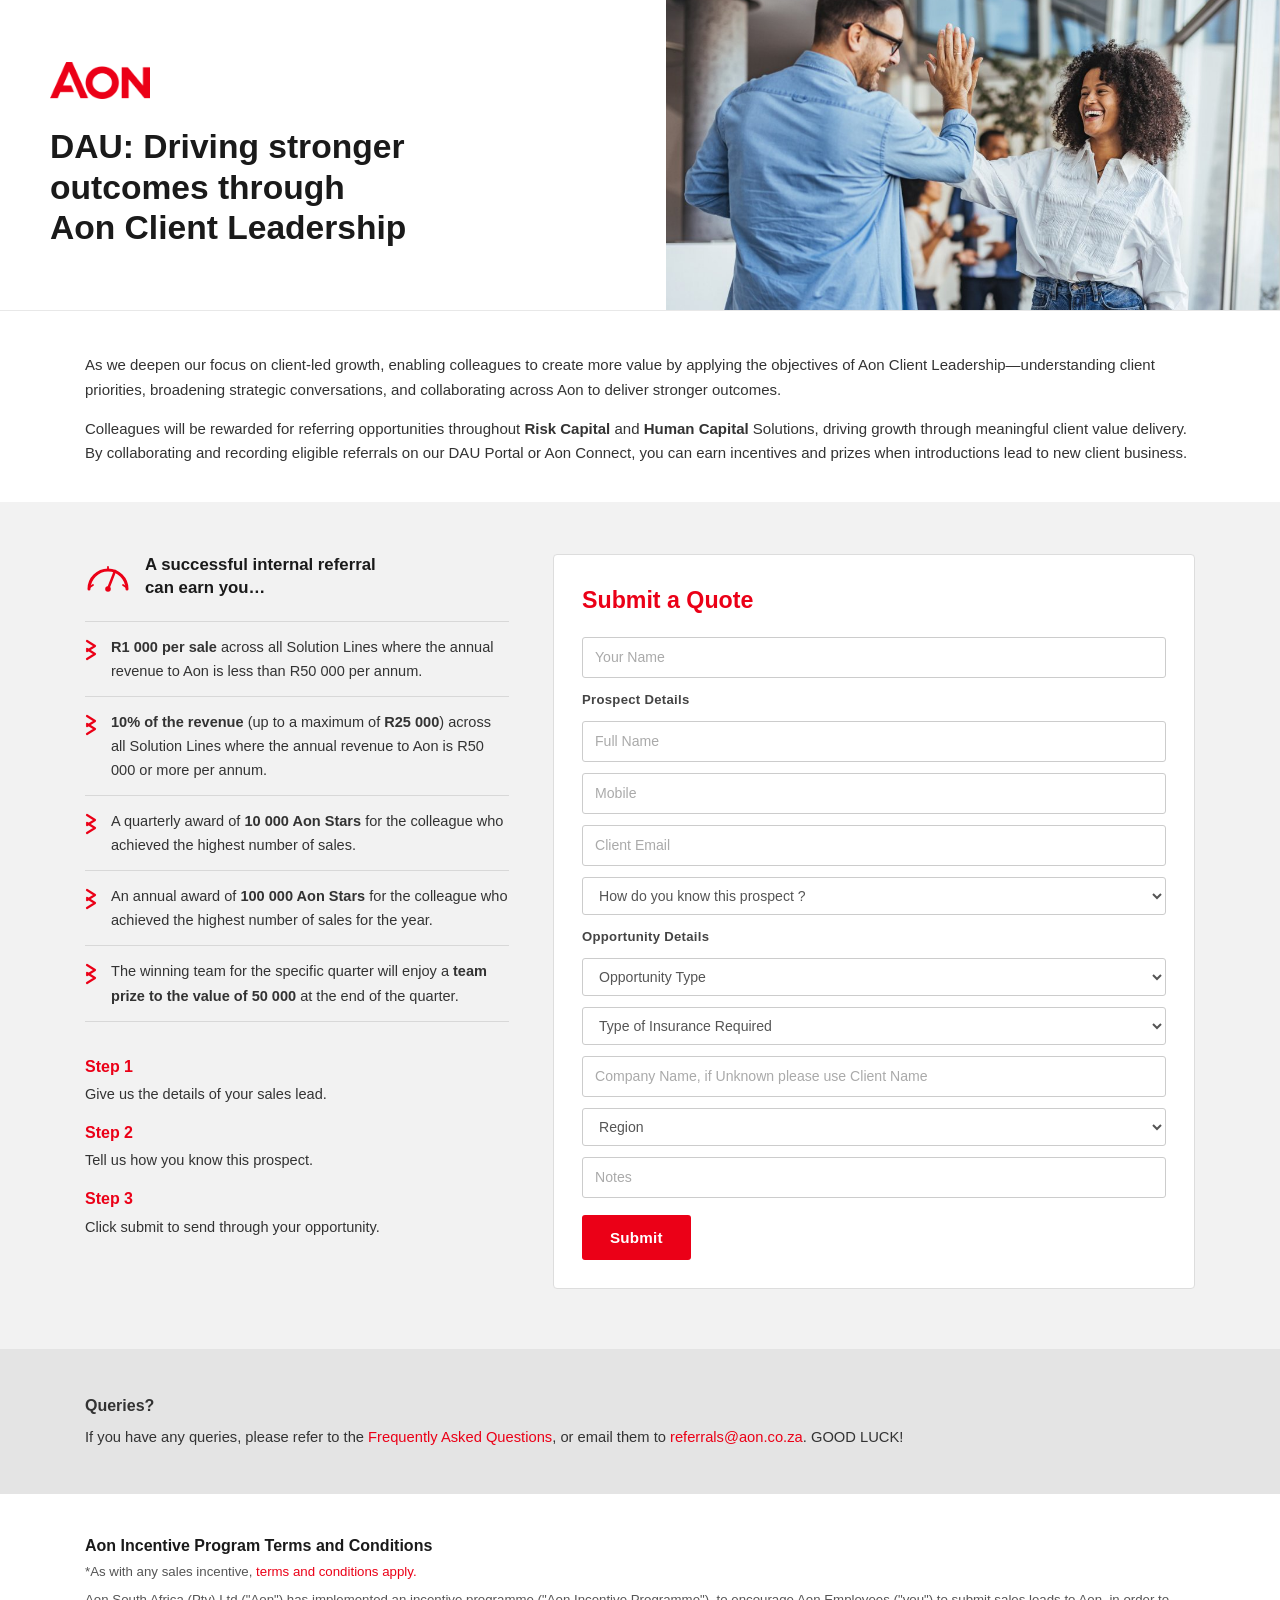
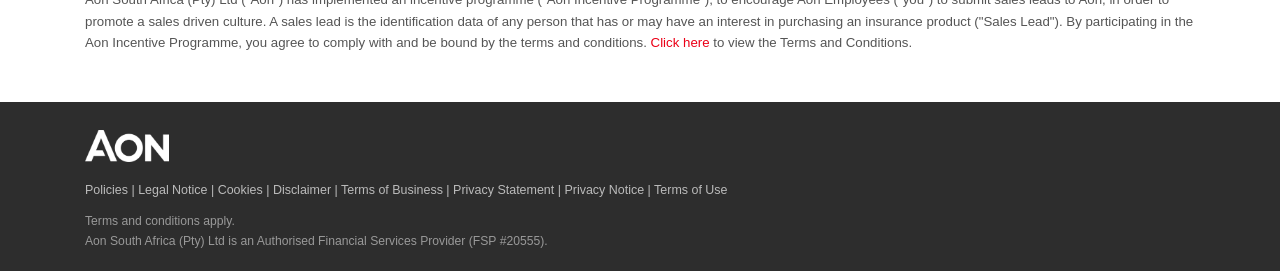
==== index.html @ 04e9e5d7 "Replace logo placeholders with Aon logos (red header, white footer)" ====
<!doctype html>
<html lang="en">
<head>

  <!-- Global site tag (gtag.js) - Google Analytics -->
  <script async src="https://www.googletagmanager.com/gtag/js?id=G-8G0DWEJ10J"></script>
  <script>
    window.dataLayer = window.dataLayer || [];
    function gtag(){dataLayer.push(arguments);}
    gtag('js', new Date());
    gtag('config', 'G-8G0DWEJ10J');
  </script>

  <!-- Google Tag Manager -->
  <script>(function(w,d,s,l,i){w[l]=w[l]||[];w[l].push({'gtm.start':
  new Date().getTime(),event:'gtm.js'});var f=d.getElementsByTagName(s)[0],
  j=d.createElement(s),dl=l!='dataLayer'?'&l='+l:'';j.async=true;j.src=
  'https://www.googletagmanager.com/gtm.js?id='+i+dl;f.parentNode.insertBefore(j,f);
  })(window,document,'script','dataLayer','GTM-WS8MDWQX');</script>
  <!-- End Google Tag Manager -->

  <meta charset="utf-8">
  <meta name="viewport" content="width=device-width, initial-scale=1, shrink-to-fit=no">
  <title>Delivering Aon United</title>

  <link rel="stylesheet" href="https://stackpath.bootstrapcdn.com/bootstrap/4.4.1/css/bootstrap.min.css" integrity="sha384-Vkoo8x4CGsO3+Hhxv8T/Q5PaXtkKtu6ug5TOeNV6gBiFeWPGFN9MuhOf23Q9Ifjh" crossorigin="anonymous">

  <style>
    :root {
      --red:    #eb0017;
      --dark:   #1a1a1a;
      --grey-bg: #f2f2f2;
      --mid-grey: #e4e4e4;
      --footer-bg: #2d2d2d;
      --text:   #333333;
      --muted:  #666666;
    }

    *, *::before, *::after { box-sizing: border-box; }

    body {
      font-family: Arial, Helvetica, sans-serif;
      color: var(--text);
      font-size: 15px;
      line-height: 1.65;
      margin: 0;
      padding: 0;
    }

    a { color: var(--red); }
    a:hover { color: #b8000f; }

    /* ─── HERO ─────────────────────────────────────────── */
    #hero {
      display: flex;
      align-items: stretch;
      background: #fff;
      min-height: 310px;
    }

    .hero-left {
      flex: 0 0 52%;
      padding: 40px 50px 40px 50px;
      display: flex;
      flex-direction: column;
      justify-content: center;
    }

    .hero-logo {
      width: 100px;
      height: auto;
      margin-bottom: 28px;
    }

    .hero-headline {
      font-size: 2.1rem;
      font-weight: 700;
      line-height: 1.2;
      color: var(--dark);
      margin: 0;
    }

    .hero-headline .dau-label {
      color: var(--dark);
    }

    .hero-right {
      flex: 0 0 48%;
      background: #c8cdd0;
      display: flex;
      align-items: center;
      justify-content: center;
      min-height: 310px;
      position: relative;
      overflow: hidden;
    }

    .hero-img {
      position: absolute;
      inset: 0;
      width: 100%;
      height: 100%;
      object-fit: cover;
    }

    /* ─── INTRO ─────────────────────────────────────────── */
    #intro {
      background: #fff;
      padding: 42px 0 36px;
      border-top: 1px solid #e8e8e8;
    }

    #intro p {
      margin-bottom: 14px;
      color: var(--text);
    }

    #intro p:last-child { margin-bottom: 0; }

    /* ─── MAIN CONTENT ──────────────────────────────────── */
    #main-content {
      background: var(--grey-bg);
      padding: 52px 0 60px;
    }

    /* Left column – benefits & steps */
    .benefits-col {
      padding-right: 36px;
    }

    .benefits-header {
      display: flex;
      align-items: flex-start;
      gap: 14px;
      margin-bottom: 22px;
    }

    .speedometer-wrap {
      flex-shrink: 0;
      margin-top: 3px;
    }

    .benefits-title {
      font-size: 1.05rem;
      font-weight: 700;
      color: var(--dark);
      line-height: 1.35;
    }

    .benefit-list {
      list-style: none;
      margin: 0;
      padding: 0;
    }

    .benefit-list li {
      display: flex;
      align-items: flex-start;
      gap: 12px;
      padding: 13px 0;
      border-bottom: 1px solid #d8d8d8;
      font-size: 0.91rem;
      color: var(--text);
    }

    .benefit-list li:first-child { border-top: 1px solid #d8d8d8; }

    .chevron-wrap {
      flex-shrink: 0;
      margin-top: 1px;
    }

    /* Steps */
    .steps-section {
      margin-top: 32px;
    }

    .step-item {
      margin-bottom: 14px;
    }

    .step-label {
      color: var(--red);
      font-weight: 700;
      font-size: 1rem;
      margin-bottom: 2px;
    }

    .step-desc {
      font-size: 0.91rem;
      color: var(--text);
    }

    /* Right column – form */
    .form-col {
      padding-left: 8px;
    }

    .form-card {
      background: #fff;
      border: 1px solid #ddd;
      border-radius: 4px;
      padding: 32px 28px 28px;
    }

    .form-card h3 {
      color: var(--red);
      font-size: 1.45rem;
      font-weight: 700;
      margin-bottom: 22px;
    }

    .form-section-label {
      display: block;
      font-weight: 700;
      font-size: 0.82rem;
      color: #444;
      letter-spacing: 0.3px;
      margin-top: 4px;
      margin-bottom: 10px;
    }

    .form-card .form-control {
      border: 1px solid #ccc;
      border-radius: 3px;
      font-size: 0.88rem;
      padding: 9px 12px;
      color: #555;
      height: auto;
      margin-bottom: 11px;
      background-color: #fff;
    }

    .form-card .form-control::placeholder {
      color: #aaa;
    }

    .form-card .form-control:focus {
      border-color: var(--red);
      box-shadow: 0 0 0 2px rgba(235, 0, 23, 0.12);
      outline: none;
    }

    .form-card select.form-control {
      appearance: auto;
      color: #555;
    }

    .form-card select.form-control option:first-child {
      color: #aaa;
    }

    .help-block {
      display: none;
      color: firebrick;
      font-size: 0.78rem;
      margin-top: -7px;
      margin-bottom: 9px;
    }

    .btn-submit {
      background: var(--red);
      color: #fff;
      border: none;
      padding: 10px 28px;
      font-size: 0.95rem;
      font-weight: 700;
      border-radius: 3px;
      cursor: pointer;
      margin-top: 6px;
      letter-spacing: 0.2px;
    }

    .btn-submit:hover {
      background: #c8001a;
    }

    #div-success, #div-error { display: none; }

    /* ─── QUERIES ───────────────────────────────────────── */
    #queries {
      background: var(--mid-grey);
      padding: 44px 0;
    }

    #queries strong {
      display: block;
      font-size: 1rem;
      margin-bottom: 6px;
    }

    #queries p {
      font-size: 0.92rem;
      color: #333;
      margin: 0;
    }

    /* ─── TERMS ─────────────────────────────────────────── */
    #terms {
      background: #fff;
      padding: 42px 0;
    }

    #terms h4 {
      font-size: 1rem;
      font-weight: 700;
      color: var(--dark);
      margin-bottom: 6px;
    }

    #terms p {
      font-size: 0.83rem;
      color: #555;
      margin-bottom: 6px;
    }

    /* ─── FOOTER ────────────────────────────────────────── */
    #footer {
      background: var(--footer-bg);
      padding: 28px 0 20px;
    }

    .footer-logo {
      width: 84px;
      height: auto;
      margin-bottom: 18px;
    }

    .footer-links {
      font-size: 0.78rem;
      color: #bbb;
      margin-bottom: 10px;
    }

    .footer-links a {
      color: #bbb;
      text-decoration: none;
    }

    .footer-links a:hover {
      color: #fff;
      text-decoration: underline;
    }

    .footer-legal {
      font-size: 0.76rem;
      color: #999;
    }

    /* ─── RESPONSIVE ────────────────────────────────────── */
    @media (max-width: 767px) {
      #hero {
        flex-direction: column;
      }
      .hero-left {
        flex: none;
        width: 100%;
        padding: 30px 24px;
      }
      .hero-right {
        flex: none;
        width: 100%;
        min-height: 200px;
      }
      .hero-headline {
        font-size: 1.6rem;
      }
      .benefits-col {
        padding-right: 15px;
        margin-bottom: 32px;
      }
      .form-col {
        padding-left: 15px;
      }
    }
  </style>
</head>
<body>

<!-- Google Tag Manager (noscript) -->
<noscript><iframe src="https://www.googletagmanager.com/ns.html?id=GTM-WS8MDWQX"
height="0" width="0" style="display:none;visibility:hidden"></iframe></noscript>
<!-- End Google Tag Manager (noscript) -->


<!-- ═══════════════════════════════════════════════════════
     HERO
════════════════════════════════════════════════════════ -->
<section id="hero">

  <div class="hero-left">
    <img class="hero-logo" src="images/aon-logo-red.png" alt="Aon">
    <h1 class="hero-headline">
      <span class="dau-label">DAU:</span> Driving stronger<br>
      outcomes through<br>
      Aon Client Leadership
    </h1>
  </div>

  <div class="hero-right">
    <img class="hero-img" src="images/hero-banner.jpg" alt="Two colleagues sharing a high five in an office">
  </div>

</section>


<!-- ═══════════════════════════════════════════════════════
     INTRO TEXT
════════════════════════════════════════════════════════ -->
<section id="intro">
  <div class="container">
    <p>As we deepen our focus on client‑led growth, enabling colleagues to create more value by applying the objectives of Aon Client Leadership—understanding client priorities, broadening strategic conversations, and collaborating across Aon to deliver stronger outcomes.</p>
    <p>Colleagues will be rewarded for referring opportunities throughout <strong>Risk Capital</strong> and <strong>Human Capital</strong> Solutions, driving growth through meaningful client value delivery. By collaborating and recording eligible referrals on our DAU Portal or Aon Connect, you can earn incentives and prizes when introductions lead to new client business.</p>
  </div>
</section>


<!-- ═══════════════════════════════════════════════════════
     MAIN CONTENT — Benefits (left) + Form (right)
════════════════════════════════════════════════════════ -->
<section id="main-content">
  <div class="container">
    <div class="row">

      <!-- ── LEFT: Benefits & Steps ── -->
      <div class="col-md-5 benefits-col">

        <div class="benefits-header">
          <div class="speedometer-wrap">
            <!-- Speedometer SVG icon -->
            <svg width="46" height="36" viewBox="0 0 46 36" fill="none" xmlns="http://www.w3.org/2000/svg">
              <path d="M4 32 A19 19 0 0 1 42 32" stroke="#eb0017" stroke-width="3" stroke-linecap="round" fill="none"/>
              <path d="M23 32 L30 14" stroke="#eb0017" stroke-width="2.5" stroke-linecap="round"/>
              <circle cx="23" cy="32" r="2.8" fill="#eb0017"/>
              <path d="M8 28 L5 30" stroke="#eb0017" stroke-width="1.8" stroke-linecap="round"/>
              <path d="M38 28 L41 30" stroke="#eb0017" stroke-width="1.8" stroke-linecap="round"/>
              <path d="M23 13 L23 10" stroke="#eb0017" stroke-width="1.8" stroke-linecap="round"/>
            </svg>
          </div>
          <div class="benefits-title">A successful internal referral<br>can earn you…</div>
        </div>

        <ul class="benefit-list">
          <li>
            <span class="chevron-wrap">
              <!-- Double chevron SVG -->
              <svg width="14" height="22" viewBox="0 0 14 22" fill="none" xmlns="http://www.w3.org/2000/svg">
                <polyline points="2,2 10,7 2,12" stroke="#eb0017" stroke-width="2.2" fill="none" stroke-linecap="round" stroke-linejoin="round"/>
                <polyline points="2,10 10,15 2,20" stroke="#eb0017" stroke-width="2.2" fill="none" stroke-linecap="round" stroke-linejoin="round"/>
              </svg>
            </span>
            <div><strong>R1 000 per sale</strong> across all Solution Lines where the annual revenue to Aon is less than R50 000 per annum.</div>
          </li>
          <li>
            <span class="chevron-wrap">
              <svg width="14" height="22" viewBox="0 0 14 22" fill="none" xmlns="http://www.w3.org/2000/svg">
                <polyline points="2,2 10,7 2,12" stroke="#eb0017" stroke-width="2.2" fill="none" stroke-linecap="round" stroke-linejoin="round"/>
                <polyline points="2,10 10,15 2,20" stroke="#eb0017" stroke-width="2.2" fill="none" stroke-linecap="round" stroke-linejoin="round"/>
              </svg>
            </span>
            <div><strong>10% of the revenue</strong> (up to a maximum of <strong>R25 000</strong>) across all Solution Lines where the annual revenue to Aon is R50 000 or more per annum.</div>
          </li>
          <li>
            <span class="chevron-wrap">
              <svg width="14" height="22" viewBox="0 0 14 22" fill="none" xmlns="http://www.w3.org/2000/svg">
                <polyline points="2,2 10,7 2,12" stroke="#eb0017" stroke-width="2.2" fill="none" stroke-linecap="round" stroke-linejoin="round"/>
                <polyline points="2,10 10,15 2,20" stroke="#eb0017" stroke-width="2.2" fill="none" stroke-linecap="round" stroke-linejoin="round"/>
              </svg>
            </span>
            <div>A quarterly award of <strong>10 000 Aon Stars</strong> for the colleague who achieved the highest number of sales.</div>
          </li>
          <li>
            <span class="chevron-wrap">
              <svg width="14" height="22" viewBox="0 0 14 22" fill="none" xmlns="http://www.w3.org/2000/svg">
                <polyline points="2,2 10,7 2,12" stroke="#eb0017" stroke-width="2.2" fill="none" stroke-linecap="round" stroke-linejoin="round"/>
                <polyline points="2,10 10,15 2,20" stroke="#eb0017" stroke-width="2.2" fill="none" stroke-linecap="round" stroke-linejoin="round"/>
              </svg>
            </span>
            <div>An annual award of <strong>100 000 Aon Stars</strong> for the colleague who achieved the highest number of sales for the year.</div>
          </li>
          <li>
            <span class="chevron-wrap">
              <svg width="14" height="22" viewBox="0 0 14 22" fill="none" xmlns="http://www.w3.org/2000/svg">
                <polyline points="2,2 10,7 2,12" stroke="#eb0017" stroke-width="2.2" fill="none" stroke-linecap="round" stroke-linejoin="round"/>
                <polyline points="2,10 10,15 2,20" stroke="#eb0017" stroke-width="2.2" fill="none" stroke-linecap="round" stroke-linejoin="round"/>
              </svg>
            </span>
            <div>The winning team for the specific quarter will enjoy a <strong>team prize to the value of 50 000</strong> at the end of the quarter.</div>
          </li>
        </ul>

        <div class="steps-section">
          <div class="step-item">
            <div class="step-label">Step 1</div>
            <div class="step-desc">Give us the details of your sales lead.</div>
          </div>
          <div class="step-item">
            <div class="step-label">Step 2</div>
            <div class="step-desc">Tell us how you know this prospect.</div>
          </div>
          <div class="step-item">
            <div class="step-label">Step 3</div>
            <div class="step-desc">Click submit to send through your opportunity.</div>
          </div>
        </div>

      </div><!-- /benefits-col -->


      <!-- ── RIGHT: Form ── -->
      <div class="col-md-7 form-col">
        <div class="form-card">

          <h3>Submit a Quote</h3>

          <form id="regForm" action="https://cloud.affinityinsurance.aon.co.za/dau_internal_referral_process">

            <div class="mb-1">
              <input type="text" class="form-control" id="yourName" placeholder="Your Name">
              <span class="help-block">This field is required</span>
            </div>

            <span class="form-section-label">Prospect Details</span>

            <div class="mb-1">
              <input type="text" class="form-control" id="fullName" placeholder="Full Name">
              <span class="help-block">This field is required</span>
            </div>

            <div class="mb-1">
              <input type="tel" class="form-control" id="cellNumber" placeholder="Mobile">
              <span class="help-block">Please enter a valid 10-digit number (must not include spaces or special characters)</span>
            </div>

            <div class="mb-1">
              <input type="email" class="form-control" id="emailAddress" placeholder="Client Email">
              <span class="help-block">Please enter a valid email address</span>
            </div>

            <div class="mb-1">
              <select id="howKnow" class="form-control">
                <option selected="">How do you know this prospect ?</option>
                <option value="Existing Client">Existing Client</option>
                <option value="Referral">Referral</option>
                <option value="Friend">Friend</option>
                <option value="Family">Family</option>
                <option value="Other">Other</option>
              </select>
              <span class="help-block">Please choose a value</span>
            </div>

            <span class="form-section-label">Opportunity Details</span>

            <div class="mb-1">
              <select id="opportunityType" class="form-control">
                <option selected="">Opportunity Type</option>
                <option value="New Business">New Business</option>
                <option value="Cross Sell">Cross Sell</option>
              </select>
              <span class="help-block">Please choose a value</span>
            </div>

            <div class="mb-1">
              <select id="insuranceType" class="form-control">
                <option selected="">Type of Insurance Required</option>
                <option value="Artinsure">Artinsure</option>
                <option value="Aviation">Aviation</option>
                <option value="Broker_Intermediary_Professional_Indemnity">Broker/ Intermediary Professional Indemnity</option>
                <option value="Classic_Cars">Classic Cars</option>
                <option value="Commercial">Commercial</option>
                <option value="Construction_Engineering">Construction &amp; Engineering</option>
                <option value="Corporate_Tenders">Corporate Tenders</option>
                <option value="Cyber">Cyber</option>
                <option value="Directors_Officers_Liability">Directors &amp; Officers Liability</option>
                <option value="Executive_Cars">Executive Cars</option>
                <option value="Healthcare">Healthcare</option>
                <option value="Household_Motor">Household &amp; Motor</option>
                <option value="Marine">Marine</option>
                <option value="Mining">Mining</option>
                <option value="Medical_Gap_Cover">Medical Gap Cover</option>
                <option value="Medical_Malpractice">Medical Malpractice</option>
                <option value="Motor_Only">Motor Only</option>
                <option value="Municipal_Tender">Municipal Tenders</option>
                <option value="Private_Broking">Private Broking</option>
                <option value="Professional_Indemnity">Professional Indemnity</option>
                <option value="Property_Real_Estate">Property &amp; Real Estate</option>
                <option value="Renewable_Energy">Renewable Energy</option>
                <option value="Retirement_Funding">Retirement Funding</option>
                <option value="SRE">Sport, Recreation &amp; Entertainment</option>
                <option value="Thatch">Thatch</option>
                <option value="Trade_Credit">Trade Credit</option>
              </select>
              <span class="help-block">Please choose a value</span>
            </div>

            <div class="mb-1">
              <input type="text" class="form-control" id="companyName" placeholder="Company Name, if Unknown please use Client Name">
              <span class="help-block">Please provide a value</span>
            </div>

            <div class="mb-1">
              <select id="region" class="form-control">
                <option selected="">Region</option>
                <option value="Johannesburg">Johannesburg</option>
                <option value="Pretoria">Pretoria</option>
                <option value="Polokwane">Polokwane</option>
                <option value="Durban">Durban</option>
                <option value="NEWCASTLE">New Castle</option>
                <option value="Cape Town">Cape Town</option>
                <option value="George">George</option>
                <option value="Bloemfontein">Bloemfontein</option>
                <option value="Mahikeng">Mahikeng</option>
                <option value="Nelspruit">Nelspruit</option>
                <option value="East London">East London</option>
                <option value="Gqeberha">Gqeberha</option>
                <option value="MAKGULONG NORTH WEST">Makgulong North West</option>
                <option value="PHALABORWA">Phalaborwa</option>
                <option value="PIETERMARITZBURG">Pietermaritzburg</option>
                <option value="PORT ELIZABETH">Port Elizabeth</option>
                <option value="TONGAAT">Tongaat</option>
                <option value="SHELL CAPE TOWN">Shell Cape Town</option>
              </select>
              <span class="help-block">Please choose a value</span>
            </div>

            <div class="mb-1">
              <input type="text" class="form-control" id="notes" placeholder="Notes">
            </div>

            <!-- Submit messages -->
            <div class="alert alert-success" id="div-success">
              <strong>Thank you.</strong><br>
              Your information has been successfully submitted.
            </div>
            <div class="alert alert-warning" id="div-error">
              <strong>Oops - something went wrong!</strong><br>
              Please try to resubmit the form or email us at <a href="mailto:referrals@aon.co.za">referrals@aon.co.za</a>
            </div>

            <button type="submit" id="regBut" class="btn-submit">Submit</button>

          </form>
        </div>
      </div><!-- /form-col -->

    </div><!-- /row -->
  </div><!-- /container -->
</section>


<!-- ═══════════════════════════════════════════════════════
     QUERIES
════════════════════════════════════════════════════════ -->
<section id="queries">
  <div class="container">
    <p>
      <strong>Queries?</strong>
      If you have any queries, please refer to the <a href="https://image.affinityinsurance.aon.co.za/lib/fe5c15707c6001787311/m/1/b3dbafec-6855-4d95-b8f7-f9217cd9e558.pdf">Frequently Asked Questions</a>, or email them to <a href="mailto:referrals@aon.co.za?subject=Delivering_Aon_United_Query">referrals@aon.co.za</a>. GOOD LUCK!
    </p>
  </div>
</section>


<!-- ═══════════════════════════════════════════════════════
     TERMS
════════════════════════════════════════════════════════ -->
<section id="terms">
  <div class="container">
    <h4>Aon Incentive Program Terms and Conditions</h4>
    <p>*As with any sales incentive, <a href="https://image.affinityinsurance.aon.co.za/lib/fe5c15707c6001787311/m/1/d4f0917d-6f2c-49bc-8b05-c808ba70c7e0.pdf" target="_blank">terms and conditions apply.</a></p>
    <p>Aon South Africa (Pty) Ltd ("Aon") has implemented an incentive programme ("Aon Incentive Programme"), to encourage Aon Employees ("you") to submit sales leads to Aon, in order to promote a sales driven culture. A sales lead is the identification data of any person that has or may have an interest in purchasing an insurance product ("Sales Lead"). By participating in the Aon Incentive Programme, you agree to comply with and be bound by the terms and conditions. <a href="https://image.affinityinsurance.aon.co.za/lib/fe5c15707c6001787311/m/1/9f91dd0b-48b0-4595-8340-74ba6fdfde17.pdf" target="_blank">Click here</a> to view the Terms and Conditions.</p>
  </div>
</section>


<!-- ═══════════════════════════════════════════════════════
     FOOTER
════════════════════════════════════════════════════════ -->
<section id="footer">
  <div class="container">

    <img class="footer-logo" src="images/aon-logo-white.png" alt="Aon">

    <div class="footer-links">
      <a href="https://aon.co.za/legal/legal-documents">Policies</a> |
      <a href="https://aon.co.za/legal/aon-legal-notice">Legal Notice</a> |
      <a href="https://aon.co.za/legal/cookies-notice">Cookies</a> |
      <a href="https://aon.co.za/legal/disclaimer">Disclaimer</a> |
      <a href="https://aon.co.za/legal/terms-of-business/">Terms of Business</a> |
      <a href="https://aon.co.za/legal/privacy-statement">Privacy Statement</a> |
      <a href="https://aon.co.za/legal/privacy-notice" target="_blank">Privacy Notice</a> |
      <a href="https://aon.co.za/legal/terms-of-use">Terms of Use</a>
    </div>

    <div class="footer-legal">
      Terms and conditions apply.<br>
      Aon South Africa (Pty) Ltd is an Authorised Financial Services Provider (FSP #20555).
    </div>

  </div>
</section>


<script src="https://image.affinityinsurance.aon.co.za/lib/fe5c15707c6001787311/m/1/jquery-1.11.3.min.js"></script>
<script src="https://stackpath.bootstrapcdn.com/bootstrap/4.4.1/js/bootstrap.min.js" integrity="sha384-wfSDF2E50Y2D1uUdj0O3uMBJnjuUD4Ih7YwaYd1iqfktj0Uod8GCExl3Og8ifwB6" crossorigin="anonymous"></script>
<script src="https://cloud.affinityinsurance.aon.co.za/nose-for-leads-js-new"></script>

</body>
</html>
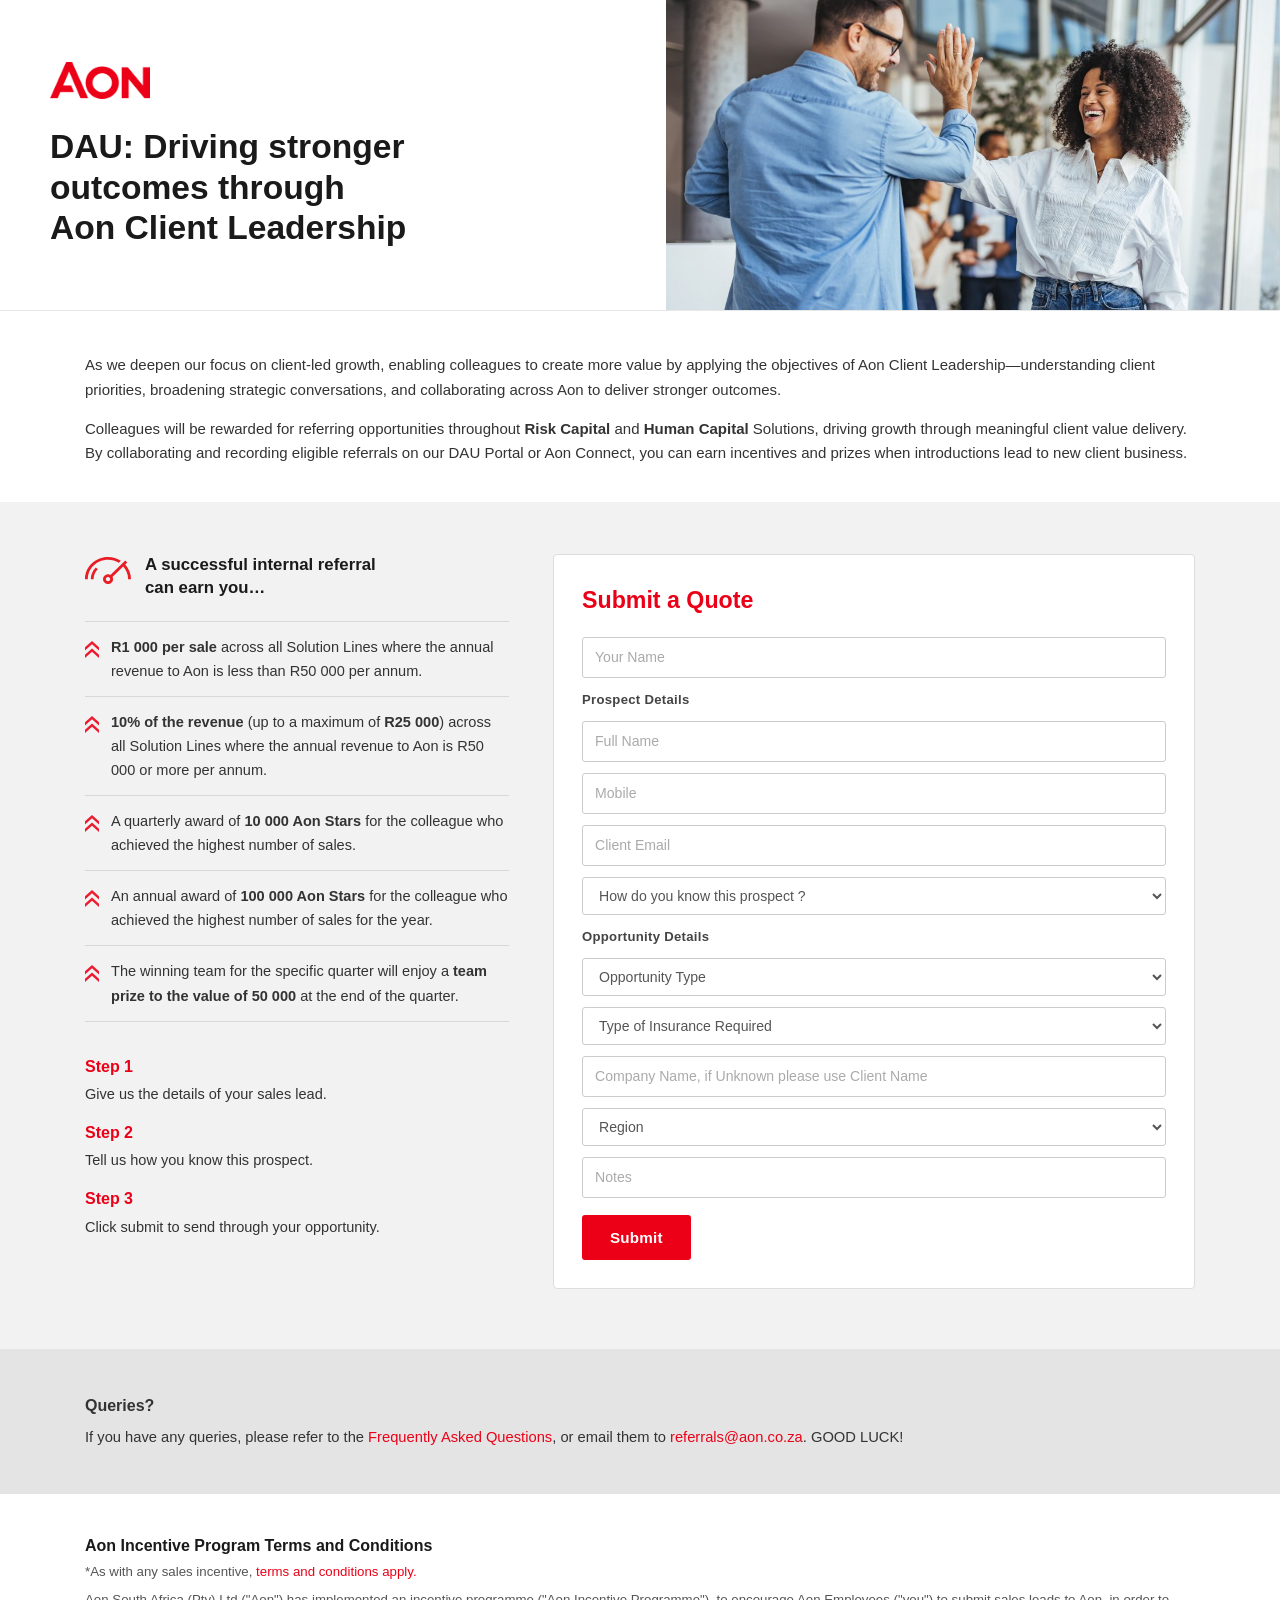
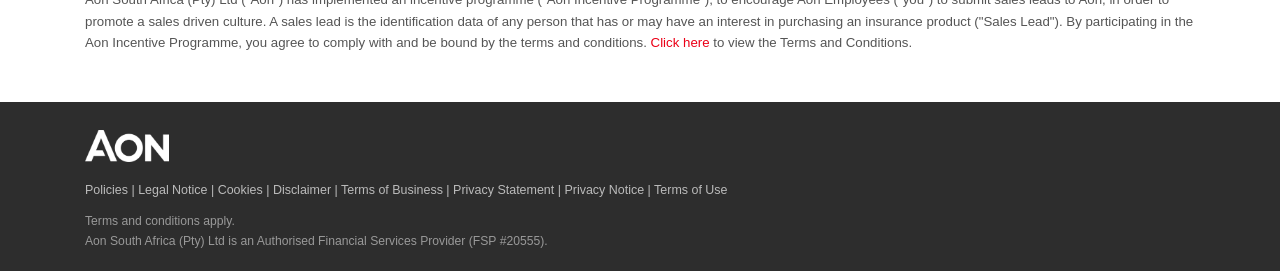
==== commit f7a59b52: "Use uploaded meter and arrow SVG icons in benefits section" ====
--- a/index.html
+++ b/index.html
@@ -427,15 +427,7 @@
 
         <div class="benefits-header">
           <div class="speedometer-wrap">
-            <!-- Speedometer SVG icon -->
-            <svg width="46" height="36" viewBox="0 0 46 36" fill="none" xmlns="http://www.w3.org/2000/svg">
-              <path d="M4 32 A19 19 0 0 1 42 32" stroke="#eb0017" stroke-width="3" stroke-linecap="round" fill="none"/>
-              <path d="M23 32 L30 14" stroke="#eb0017" stroke-width="2.5" stroke-linecap="round"/>
-              <circle cx="23" cy="32" r="2.8" fill="#eb0017"/>
-              <path d="M8 28 L5 30" stroke="#eb0017" stroke-width="1.8" stroke-linecap="round"/>
-              <path d="M38 28 L41 30" stroke="#eb0017" stroke-width="1.8" stroke-linecap="round"/>
-              <path d="M23 13 L23 10" stroke="#eb0017" stroke-width="1.8" stroke-linecap="round"/>
-            </svg>
+            <img src="images/meter-dau-icon-1.svg" alt="" width="46">
           </div>
           <div class="benefits-title">A successful internal referral<br>can earn you…</div>
         </div>
@@ -443,47 +435,31 @@
         <ul class="benefit-list">
           <li>
             <span class="chevron-wrap">
-              <!-- Double chevron SVG -->
-              <svg width="14" height="22" viewBox="0 0 14 22" fill="none" xmlns="http://www.w3.org/2000/svg">
-                <polyline points="2,2 10,7 2,12" stroke="#eb0017" stroke-width="2.2" fill="none" stroke-linecap="round" stroke-linejoin="round"/>
-                <polyline points="2,10 10,15 2,20" stroke="#eb0017" stroke-width="2.2" fill="none" stroke-linecap="round" stroke-linejoin="round"/>
-              </svg>
+              <img src="images/arrow-dau-icon-2.svg" alt="" width="14">
             </span>
             <div><strong>R1 000 per sale</strong> across all Solution Lines where the annual revenue to Aon is less than R50 000 per annum.</div>
           </li>
           <li>
             <span class="chevron-wrap">
-              <svg width="14" height="22" viewBox="0 0 14 22" fill="none" xmlns="http://www.w3.org/2000/svg">
-                <polyline points="2,2 10,7 2,12" stroke="#eb0017" stroke-width="2.2" fill="none" stroke-linecap="round" stroke-linejoin="round"/>
-                <polyline points="2,10 10,15 2,20" stroke="#eb0017" stroke-width="2.2" fill="none" stroke-linecap="round" stroke-linejoin="round"/>
-              </svg>
+              <img src="images/arrow-dau-icon-2.svg" alt="" width="14">
             </span>
             <div><strong>10% of the revenue</strong> (up to a maximum of <strong>R25 000</strong>) across all Solution Lines where the annual revenue to Aon is R50 000 or more per annum.</div>
           </li>
           <li>
             <span class="chevron-wrap">
-              <svg width="14" height="22" viewBox="0 0 14 22" fill="none" xmlns="http://www.w3.org/2000/svg">
-                <polyline points="2,2 10,7 2,12" stroke="#eb0017" stroke-width="2.2" fill="none" stroke-linecap="round" stroke-linejoin="round"/>
-                <polyline points="2,10 10,15 2,20" stroke="#eb0017" stroke-width="2.2" fill="none" stroke-linecap="round" stroke-linejoin="round"/>
-              </svg>
+              <img src="images/arrow-dau-icon-2.svg" alt="" width="14">
             </span>
             <div>A quarterly award of <strong>10 000 Aon Stars</strong> for the colleague who achieved the highest number of sales.</div>
           </li>
           <li>
             <span class="chevron-wrap">
-              <svg width="14" height="22" viewBox="0 0 14 22" fill="none" xmlns="http://www.w3.org/2000/svg">
-                <polyline points="2,2 10,7 2,12" stroke="#eb0017" stroke-width="2.2" fill="none" stroke-linecap="round" stroke-linejoin="round"/>
-                <polyline points="2,10 10,15 2,20" stroke="#eb0017" stroke-width="2.2" fill="none" stroke-linecap="round" stroke-linejoin="round"/>
-              </svg>
+              <img src="images/arrow-dau-icon-2.svg" alt="" width="14">
             </span>
             <div>An annual award of <strong>100 000 Aon Stars</strong> for the colleague who achieved the highest number of sales for the year.</div>
           </li>
           <li>
             <span class="chevron-wrap">
-              <svg width="14" height="22" viewBox="0 0 14 22" fill="none" xmlns="http://www.w3.org/2000/svg">
-                <polyline points="2,2 10,7 2,12" stroke="#eb0017" stroke-width="2.2" fill="none" stroke-linecap="round" stroke-linejoin="round"/>
-                <polyline points="2,10 10,15 2,20" stroke="#eb0017" stroke-width="2.2" fill="none" stroke-linecap="round" stroke-linejoin="round"/>
-              </svg>
+              <img src="images/arrow-dau-icon-2.svg" alt="" width="14">
             </span>
             <div>The winning team for the specific quarter will enjoy a <strong>team prize to the value of 50 000</strong> at the end of the quarter.</div>
           </li>
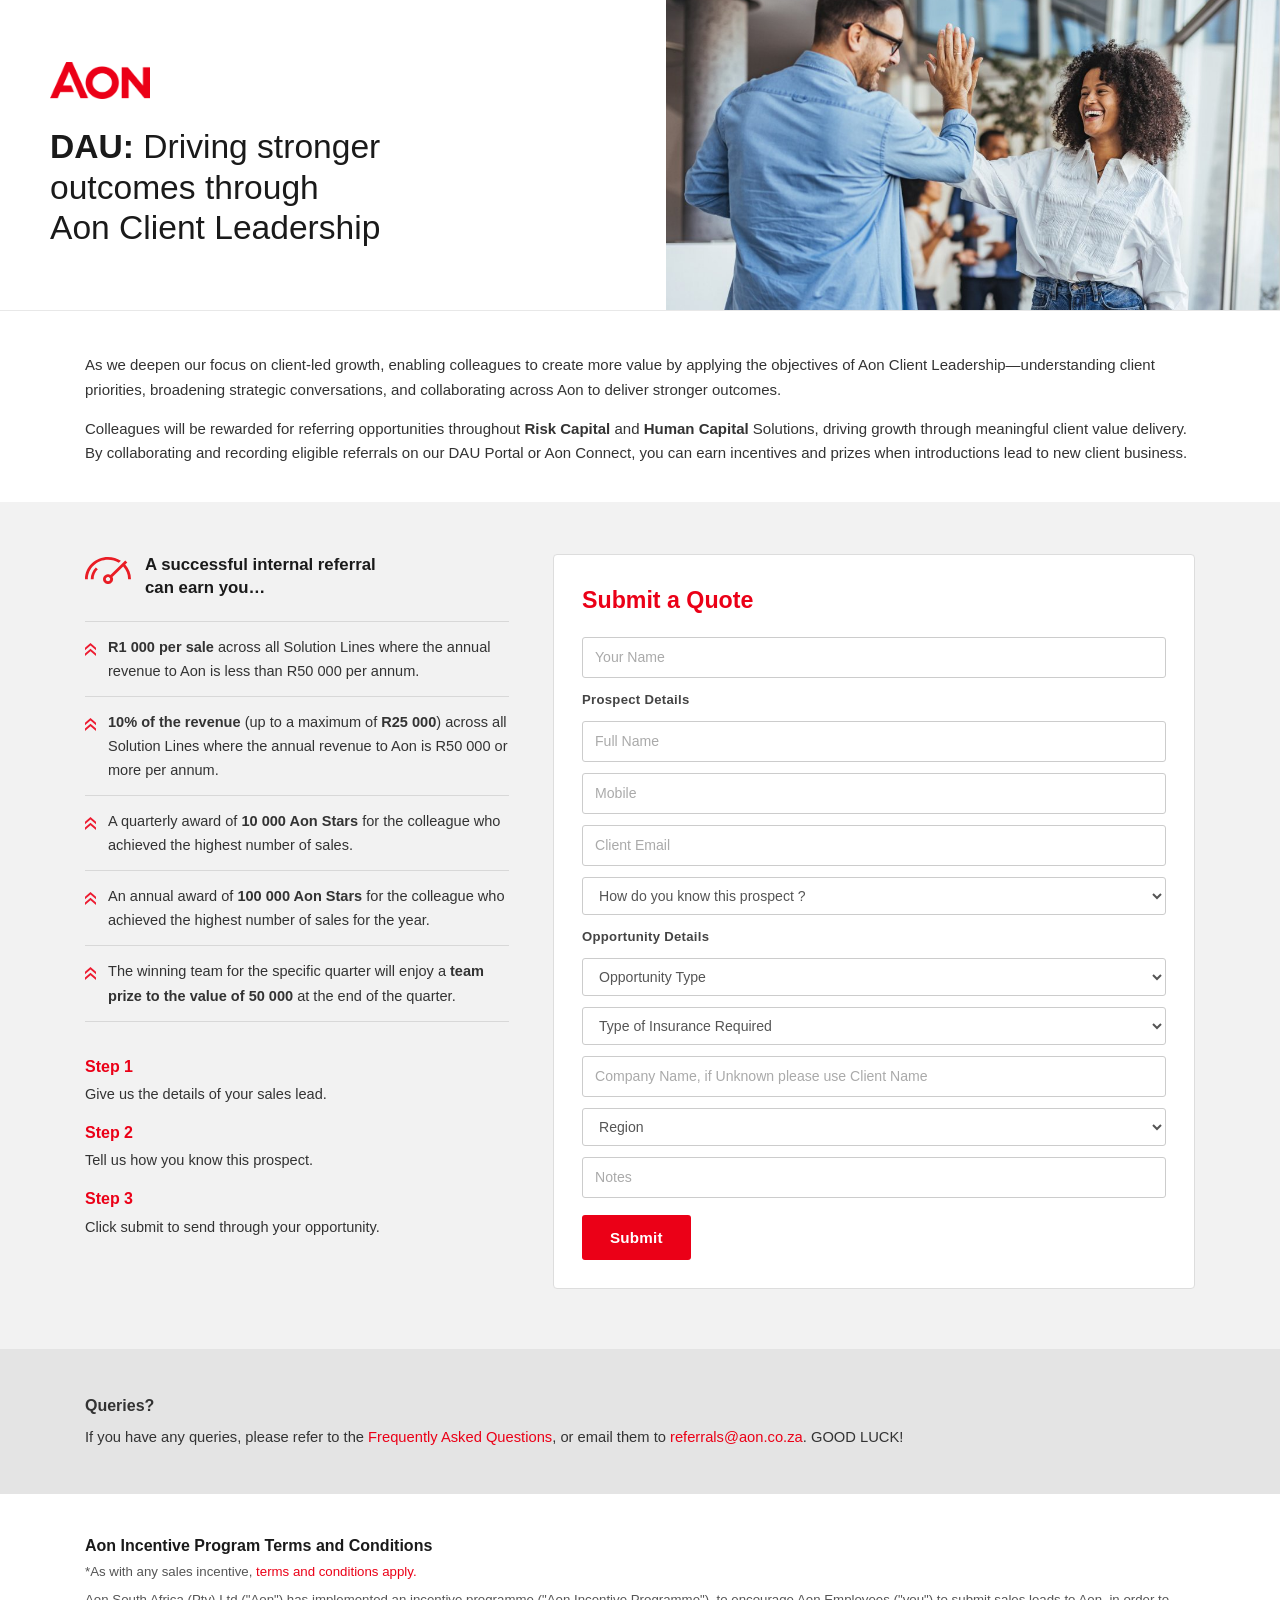
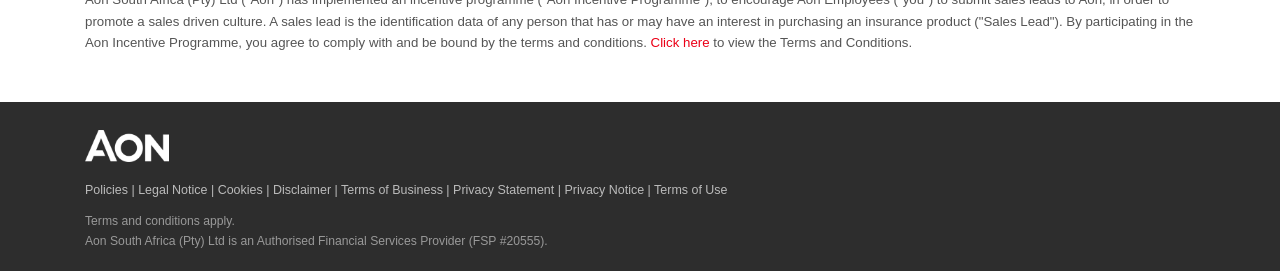
==== commit 4a846795: "Use Helvetica, thin hero headline with bold DAU label, slimmer arrows" ====
--- a/index.html
+++ b/index.html
@@ -39,7 +39,7 @@
     *, *::before, *::after { box-sizing: border-box; }
 
     body {
-      font-family: Arial, Helvetica, sans-serif;
+      font-family: "Helvetica Neue", Helvetica, Arial, sans-serif;
       color: var(--text);
       font-size: 15px;
       line-height: 1.65;
@@ -74,7 +74,7 @@
 
     .hero-headline {
       font-size: 2.1rem;
-      font-weight: 700;
+      font-weight: 300;
       line-height: 1.2;
       color: var(--dark);
       margin: 0;
@@ -82,6 +82,7 @@
 
     .hero-headline .dau-label {
       color: var(--dark);
+      font-weight: 700;
     }
 
     .hero-right {
@@ -435,31 +436,31 @@
         <ul class="benefit-list">
           <li>
             <span class="chevron-wrap">
-              <img src="images/arrow-dau-icon-2.svg" alt="" width="14">
+              <img src="images/arrow-dau-icon-2.svg" alt="" width="11">
             </span>
             <div><strong>R1 000 per sale</strong> across all Solution Lines where the annual revenue to Aon is less than R50 000 per annum.</div>
           </li>
           <li>
             <span class="chevron-wrap">
-              <img src="images/arrow-dau-icon-2.svg" alt="" width="14">
+              <img src="images/arrow-dau-icon-2.svg" alt="" width="11">
             </span>
             <div><strong>10% of the revenue</strong> (up to a maximum of <strong>R25 000</strong>) across all Solution Lines where the annual revenue to Aon is R50 000 or more per annum.</div>
           </li>
           <li>
             <span class="chevron-wrap">
-              <img src="images/arrow-dau-icon-2.svg" alt="" width="14">
+              <img src="images/arrow-dau-icon-2.svg" alt="" width="11">
             </span>
             <div>A quarterly award of <strong>10 000 Aon Stars</strong> for the colleague who achieved the highest number of sales.</div>
           </li>
           <li>
             <span class="chevron-wrap">
-              <img src="images/arrow-dau-icon-2.svg" alt="" width="14">
+              <img src="images/arrow-dau-icon-2.svg" alt="" width="11">
             </span>
             <div>An annual award of <strong>100 000 Aon Stars</strong> for the colleague who achieved the highest number of sales for the year.</div>
           </li>
           <li>
             <span class="chevron-wrap">
-              <img src="images/arrow-dau-icon-2.svg" alt="" width="14">
+              <img src="images/arrow-dau-icon-2.svg" alt="" width="11">
             </span>
             <div>The winning team for the specific quarter will enjoy a <strong>team prize to the value of 50 000</strong> at the end of the quarter.</div>
           </li>
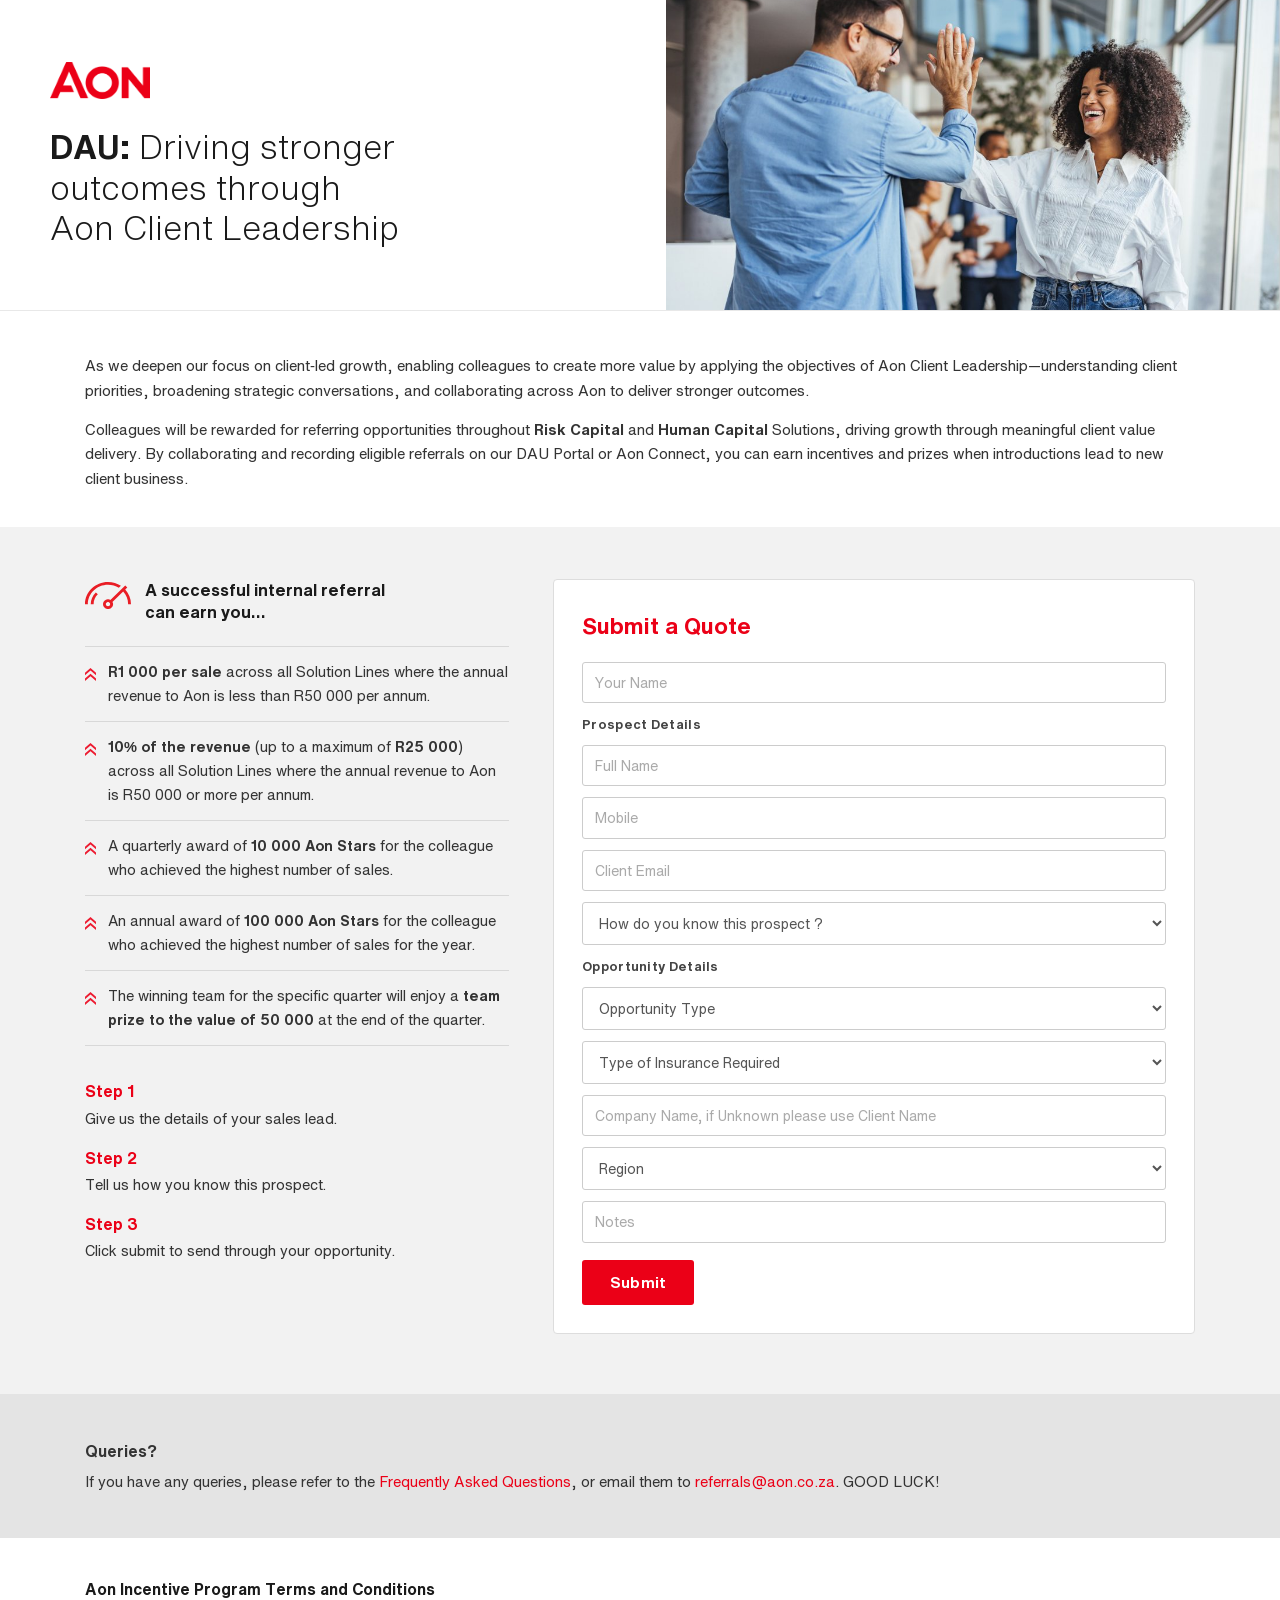
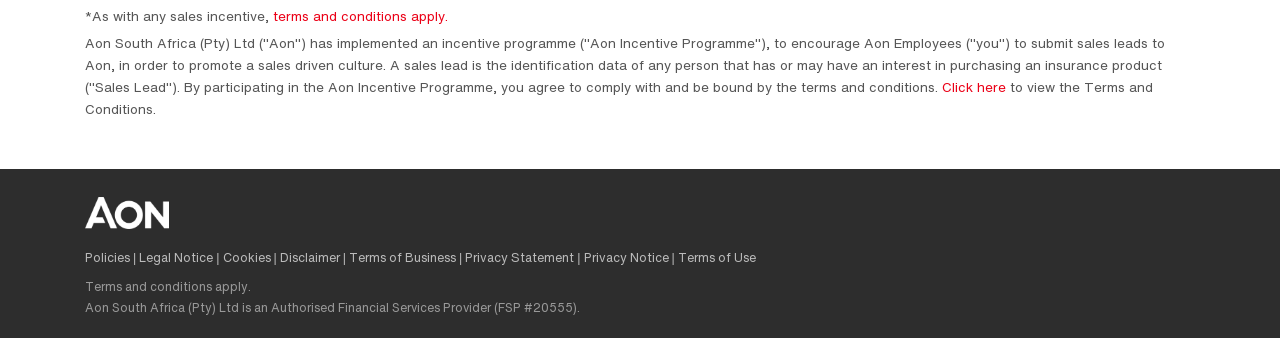
==== commit f8e02b34: "Self-host Helvetica Now Text webfonts and wire into site" ====
--- a/index.html
+++ b/index.html
@@ -26,6 +26,72 @@
   <link rel="stylesheet" href="https://stackpath.bootstrapcdn.com/bootstrap/4.4.1/css/bootstrap.min.css" integrity="sha384-Vkoo8x4CGsO3+Hhxv8T/Q5PaXtkKtu6ug5TOeNV6gBiFeWPGFN9MuhOf23Q9Ifjh" crossorigin="anonymous">
 
   <style>
+    /* Helvetica Now Text — self-hosted Monotype webfont kit */
+    @font-face {
+      font-family: "Helvetica Now Text";
+      src: url("fonts/helvetica-now-text-light.woff2") format("woff2"),
+           url("fonts/helvetica-now-text-light.woff") format("woff");
+      font-weight: 325;
+      font-style: normal;
+      font-display: swap;
+    }
+    @font-face {
+      font-family: "Helvetica Now Text";
+      src: url("fonts/helvetica-now-text-light-italic.woff2") format("woff2"),
+           url("fonts/helvetica-now-text-light-italic.woff") format("woff");
+      font-weight: 325;
+      font-style: italic;
+      font-display: swap;
+    }
+    @font-face {
+      font-family: "Helvetica Now Text";
+      src: url("fonts/helvetica-now-text-regular.woff2") format("woff2"),
+           url("fonts/helvetica-now-text-regular.woff") format("woff");
+      font-weight: 400;
+      font-style: normal;
+      font-display: swap;
+    }
+    @font-face {
+      font-family: "Helvetica Now Text";
+      src: url("fonts/helvetica-now-text-italic.woff2") format("woff2"),
+           url("fonts/helvetica-now-text-italic.woff") format("woff");
+      font-weight: 400;
+      font-style: italic;
+      font-display: swap;
+    }
+    @font-face {
+      font-family: "Helvetica Now Text";
+      src: url("fonts/helvetica-now-text-medium.woff2") format("woff2"),
+           url("fonts/helvetica-now-text-medium.woff") format("woff");
+      font-weight: 500;
+      font-style: normal;
+      font-display: swap;
+    }
+    @font-face {
+      font-family: "Helvetica Now Text";
+      src: url("fonts/helvetica-now-text-medium-italic.woff2") format("woff2"),
+           url("fonts/helvetica-now-text-medium-italic.woff") format("woff");
+      font-weight: 500;
+      font-style: italic;
+      font-display: swap;
+    }
+    @font-face {
+      font-family: "Helvetica Now Text";
+      src: url("fonts/helvetica-now-text-bold.woff2") format("woff2"),
+           url("fonts/helvetica-now-text-bold.woff") format("woff");
+      font-weight: 700;
+      font-style: normal;
+      font-display: swap;
+    }
+    @font-face {
+      font-family: "Helvetica Now Text";
+      src: url("fonts/helvetica-now-text-bold-italic.woff2") format("woff2"),
+           url("fonts/helvetica-now-text-bold-italic.woff") format("woff");
+      font-weight: 700;
+      font-style: italic;
+      font-display: swap;
+    }
+
     :root {
       --red:    #eb0017;
       --dark:   #1a1a1a;
@@ -39,7 +105,7 @@
     *, *::before, *::after { box-sizing: border-box; }
 
     body {
-      font-family: "Helvetica Neue", Helvetica, Arial, sans-serif;
+      font-family: "Helvetica Now Text", "Helvetica Neue", Helvetica, Arial, sans-serif;
       color: var(--text);
       font-size: 15px;
       line-height: 1.65;
@@ -74,7 +140,7 @@
 
     .hero-headline {
       font-size: 2.1rem;
-      font-weight: 300;
+      font-weight: 325;
       line-height: 1.2;
       color: var(--dark);
       margin: 0;
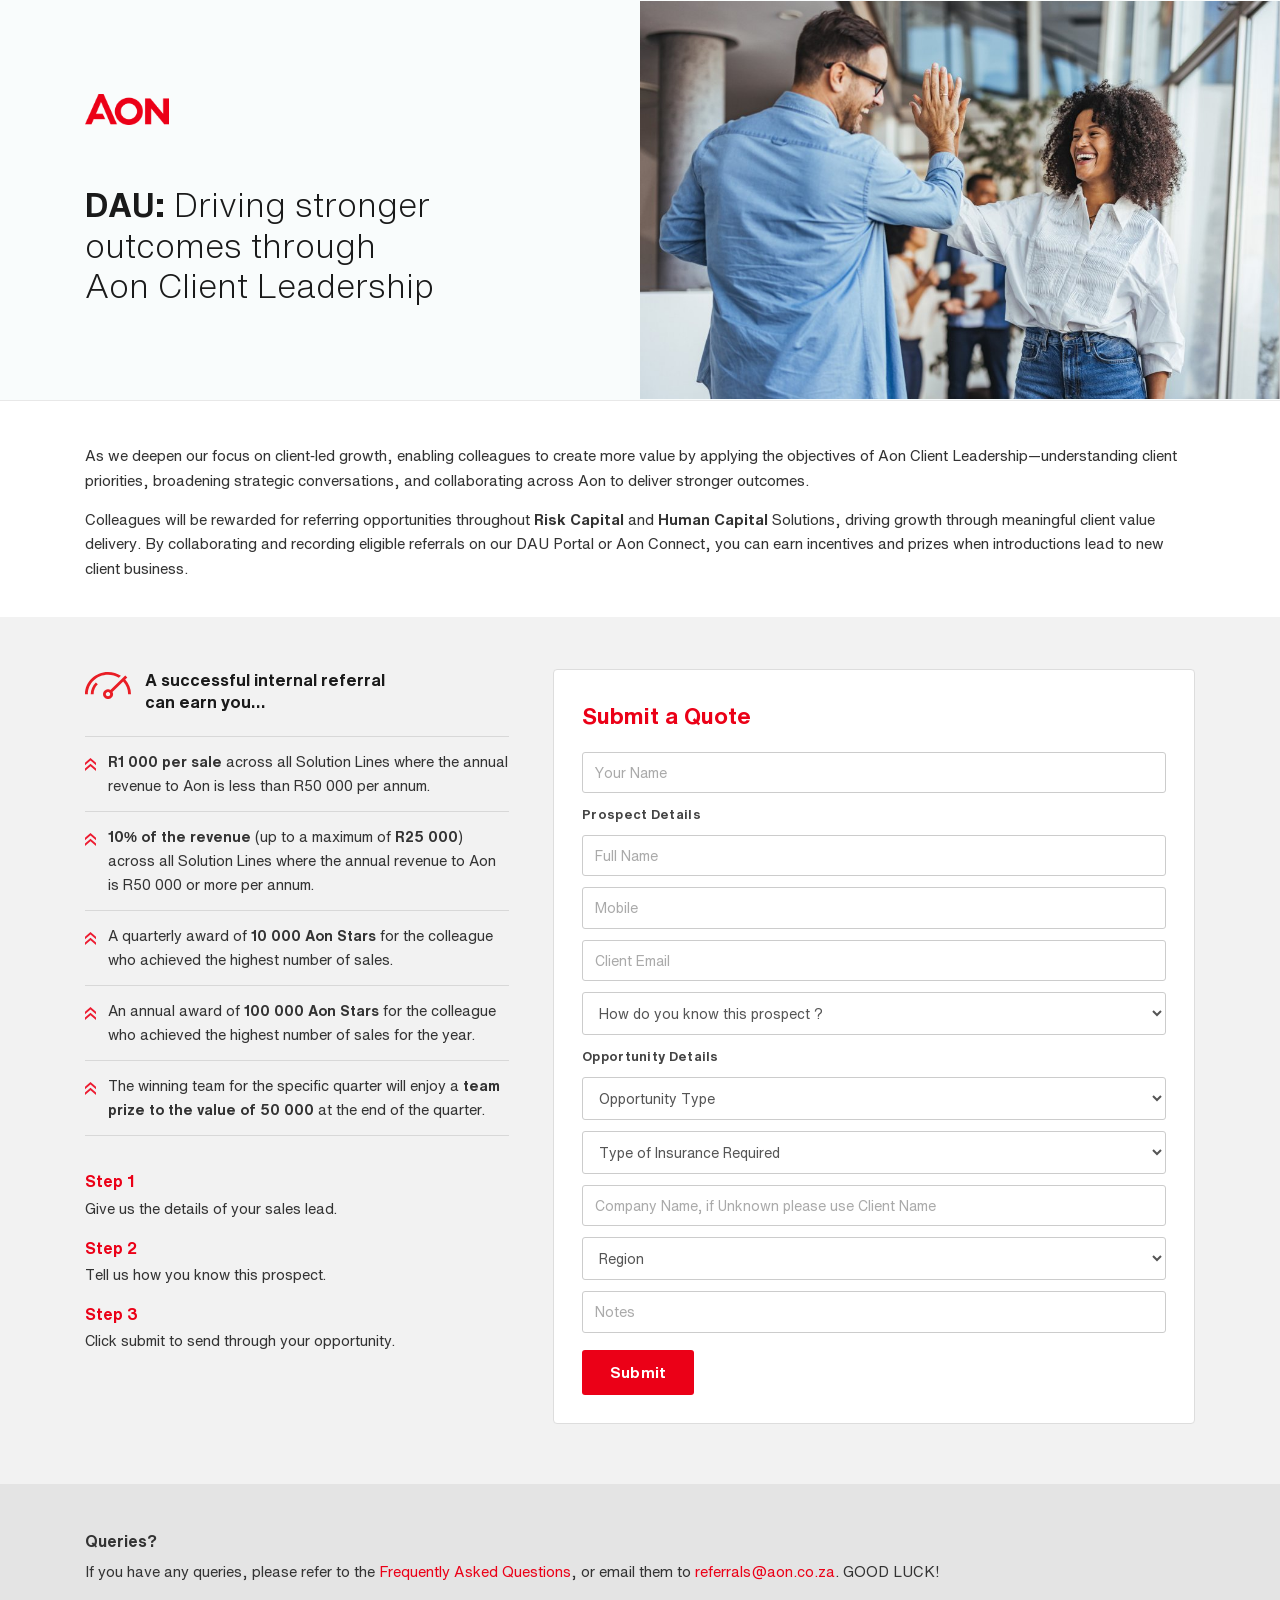
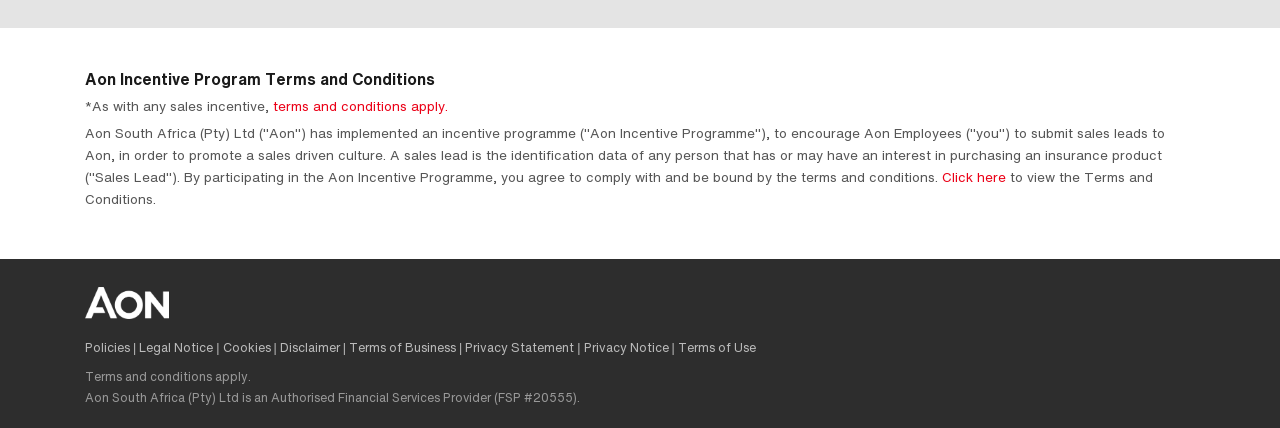
==== commit 2372bfdf: "Align hero text with content, full uncropped image, F9FCFC bg, larger logo spacing" ====
--- a/index.html
+++ b/index.html
@@ -118,24 +118,30 @@
 
     /* ─── HERO ─────────────────────────────────────────── */
     #hero {
+      position: relative;
+      background: #F9FCFC;
+      min-height: 400px;
+    }
+
+    .hero-container {
+      position: relative;
+      z-index: 2;
+      min-height: 400px;
       display: flex;
-      align-items: stretch;
-      background: #fff;
-      min-height: 310px;
-    }
-
-    .hero-left {
-      flex: 0 0 52%;
-      padding: 40px 50px 40px 50px;
-      display: flex;
-      flex-direction: column;
-      justify-content: center;
+      align-items: center;
+    }
+
+    .hero-text {
+      width: 50%;
+      padding-top: 48px;
+      padding-bottom: 48px;
     }
 
     .hero-logo {
-      width: 100px;
+      display: block;
+      width: 84px;
       height: auto;
-      margin-bottom: 28px;
+      margin-bottom: 60px;
     }
 
     .hero-headline {
@@ -151,23 +157,20 @@
       font-weight: 700;
     }
 
-    .hero-right {
-      flex: 0 0 48%;
-      background: #c8cdd0;
-      display: flex;
-      align-items: center;
-      justify-content: center;
-      min-height: 310px;
-      position: relative;
-      overflow: hidden;
+    .hero-media {
+      position: absolute;
+      top: 0;
+      right: 0;
+      bottom: 0;
+      width: 50%;
+      z-index: 1;
     }
 
     .hero-img {
-      position: absolute;
-      inset: 0;
       width: 100%;
       height: 100%;
-      object-fit: cover;
+      object-fit: contain;
+      object-position: right center;
     }
 
     /* ─── INTRO ─────────────────────────────────────────── */
@@ -417,17 +420,23 @@
     /* ─── RESPONSIVE ────────────────────────────────────── */
     @media (max-width: 767px) {
       #hero {
+        min-height: 0;
+      }
+      .hero-container {
+        min-height: 0;
         flex-direction: column;
       }
-      .hero-left {
-        flex: none;
+      .hero-text {
         width: 100%;
-        padding: 30px 24px;
+        padding-top: 30px;
+        padding-bottom: 24px;
       }
-      .hero-right {
-        flex: none;
+      .hero-media {
+        position: static;
         width: 100%;
-        min-height: 200px;
+      }
+      .hero-img {
+        height: auto;
       }
       .hero-headline {
         font-size: 1.6rem;
@@ -455,16 +464,18 @@
 ════════════════════════════════════════════════════════ -->
 <section id="hero">
 
-  <div class="hero-left">
-    <img class="hero-logo" src="images/aon-logo-red.png" alt="Aon">
-    <h1 class="hero-headline">
-      <span class="dau-label">DAU:</span> Driving stronger<br>
-      outcomes through<br>
-      Aon Client Leadership
-    </h1>
+  <div class="container hero-container">
+    <div class="hero-text">
+      <img class="hero-logo" src="images/aon-logo-red.png" alt="Aon">
+      <h1 class="hero-headline">
+        <span class="dau-label">DAU:</span> Driving stronger<br>
+        outcomes through<br>
+        Aon Client Leadership
+      </h1>
+    </div>
   </div>
 
-  <div class="hero-right">
+  <div class="hero-media">
     <img class="hero-img" src="images/hero-banner.jpg" alt="Two colleagues sharing a high five in an office">
   </div>
 
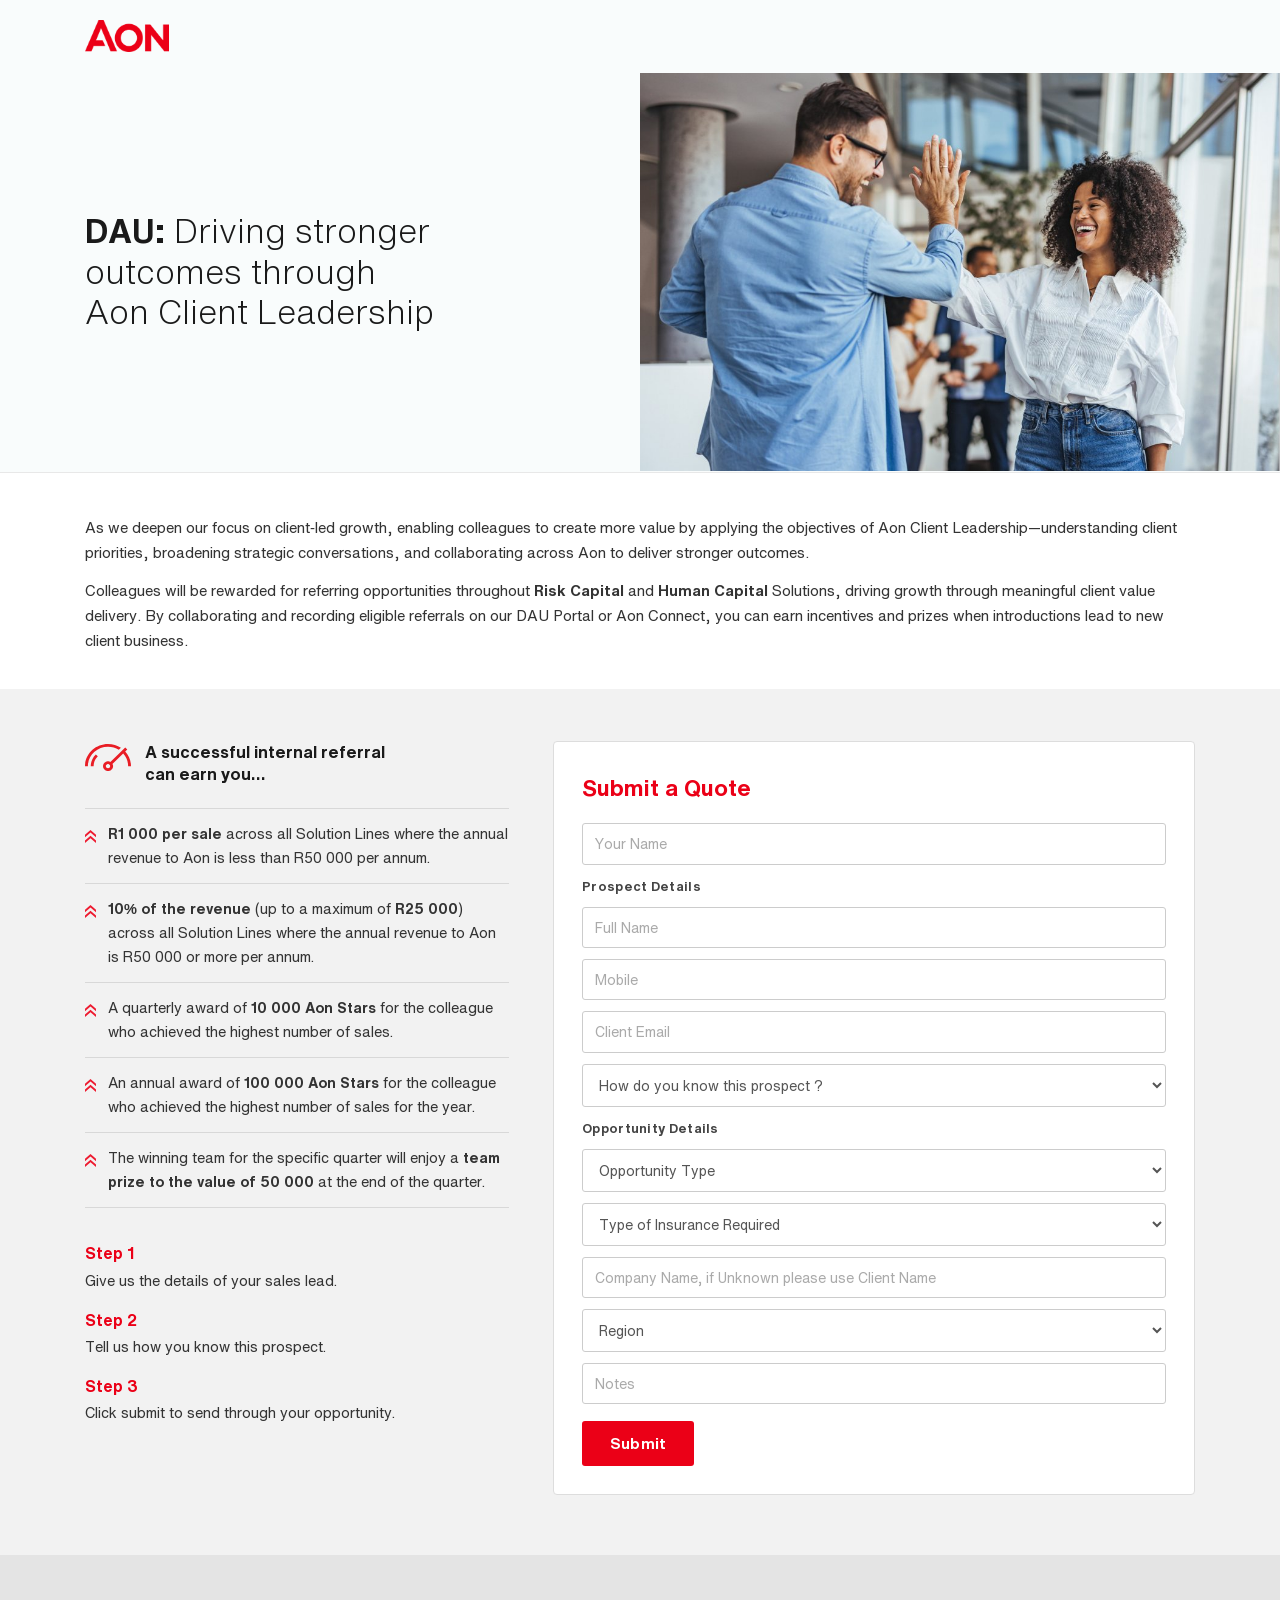
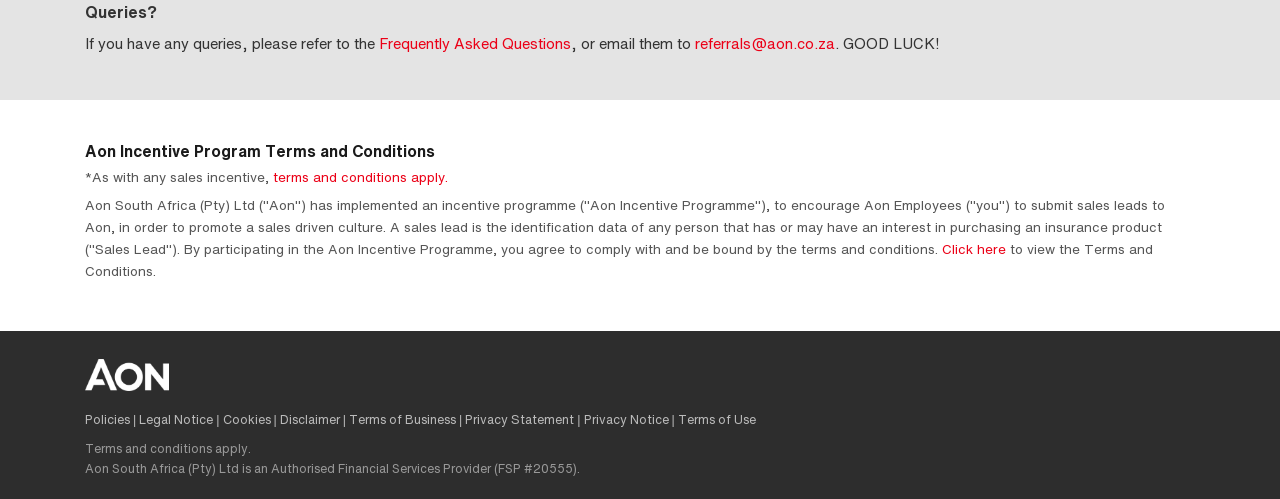
==== commit 36da6277: "Move red Aon logo into a top nav bar" ====
--- a/index.html
+++ b/index.html
@@ -137,11 +137,16 @@
       padding-bottom: 48px;
     }
 
-    .hero-logo {
+    /* ─── TOP NAV ──────────────────────────────────────── */
+    #topnav {
+      background: #F9FCFC;
+      padding: 20px 0;
+    }
+
+    .nav-logo {
       display: block;
       width: 84px;
       height: auto;
-      margin-bottom: 60px;
     }
 
     .hero-headline {
@@ -460,13 +465,22 @@
 
 
 <!-- ═══════════════════════════════════════════════════════
+     TOP NAV
+════════════════════════════════════════════════════════ -->
+<header id="topnav">
+  <div class="container">
+    <img class="nav-logo" src="images/aon-logo-red.png" alt="Aon">
+  </div>
+</header>
+
+
+<!-- ═══════════════════════════════════════════════════════
      HERO
 ════════════════════════════════════════════════════════ -->
 <section id="hero">
 
   <div class="container hero-container">
     <div class="hero-text">
-      <img class="hero-logo" src="images/aon-logo-red.png" alt="Aon">
       <h1 class="hero-headline">
         <span class="dau-label">DAU:</span> Driving stronger<br>
         outcomes through<br>
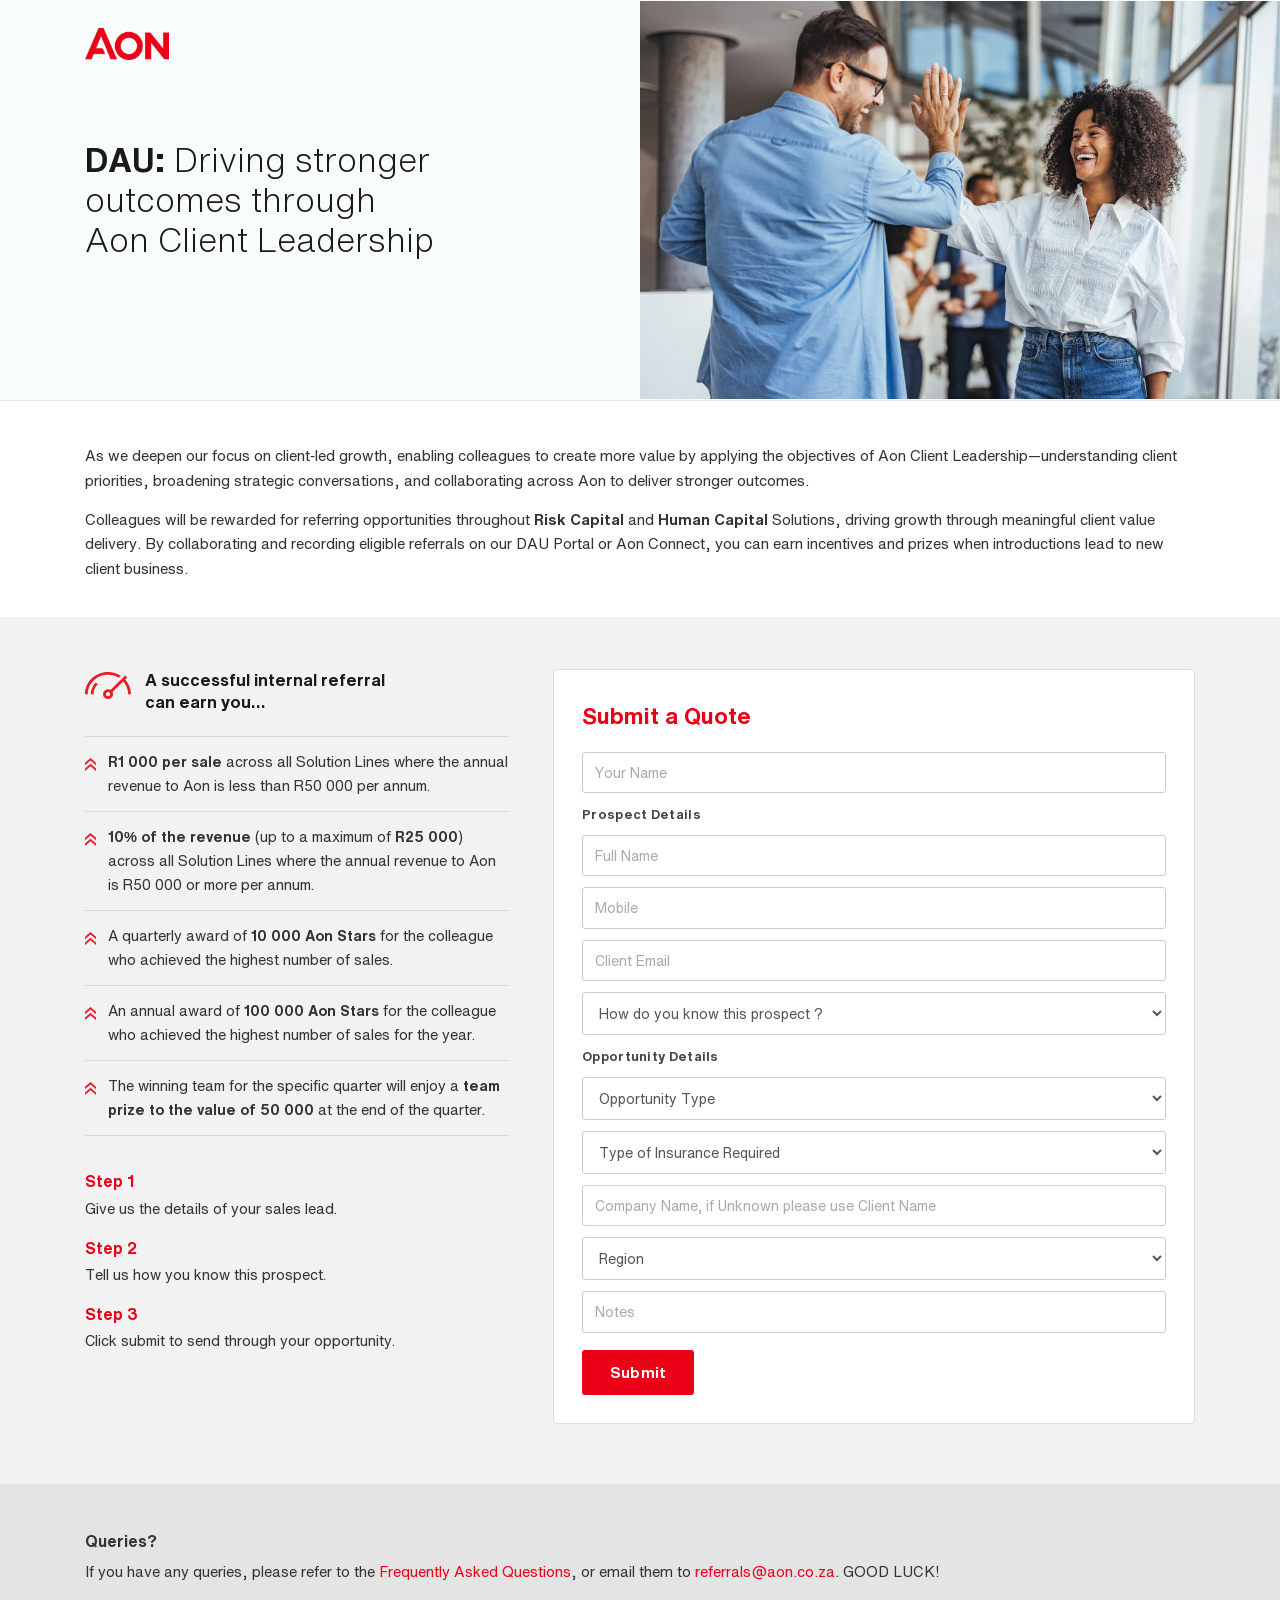
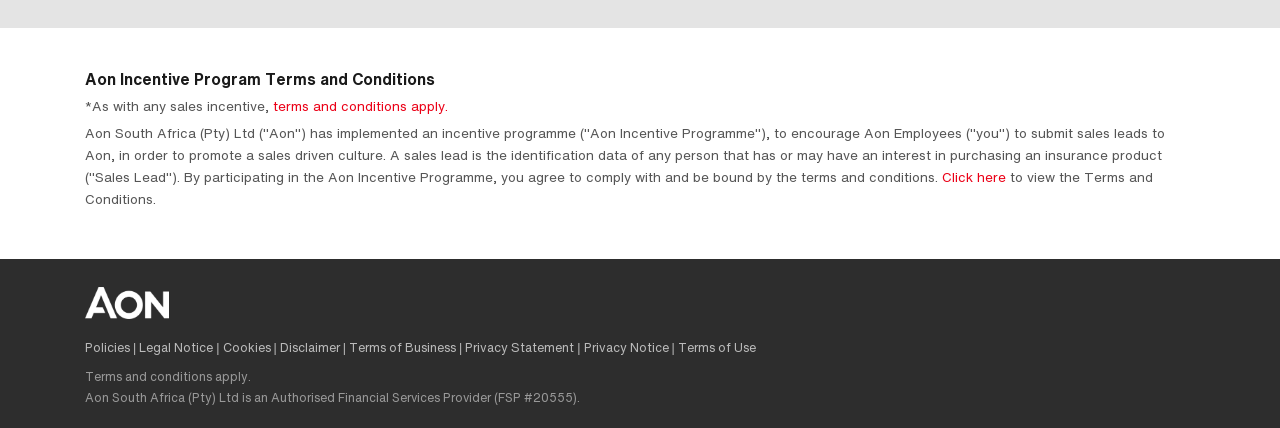
==== commit 64863c58: "Pin logo to top-left of hero instead of a separate nav bar" ====
--- a/index.html
+++ b/index.html
@@ -137,16 +137,13 @@
       padding-bottom: 48px;
     }
 
-    /* ─── TOP NAV ──────────────────────────────────────── */
-    #topnav {
-      background: #F9FCFC;
-      padding: 20px 0;
-    }
-
-    .nav-logo {
-      display: block;
+    .hero-logo {
+      position: absolute;
+      top: 28px;
+      left: 15px;
       width: 84px;
       height: auto;
+      z-index: 3;
     }
 
     .hero-headline {
@@ -431,6 +428,11 @@
         min-height: 0;
         flex-direction: column;
       }
+      .hero-logo {
+        position: static;
+        align-self: flex-start;
+        margin-top: 28px;
+      }
       .hero-text {
         width: 100%;
         padding-top: 30px;
@@ -465,21 +467,12 @@
 
 
 <!-- ═══════════════════════════════════════════════════════
-     TOP NAV
-════════════════════════════════════════════════════════ -->
-<header id="topnav">
-  <div class="container">
-    <img class="nav-logo" src="images/aon-logo-red.png" alt="Aon">
-  </div>
-</header>
-
-
-<!-- ═══════════════════════════════════════════════════════
      HERO
 ════════════════════════════════════════════════════════ -->
 <section id="hero">
 
   <div class="container hero-container">
+    <img class="hero-logo" src="images/aon-logo-red.png" alt="Aon">
     <div class="hero-text">
       <h1 class="hero-headline">
         <span class="dau-label">DAU:</span> Driving stronger<br>
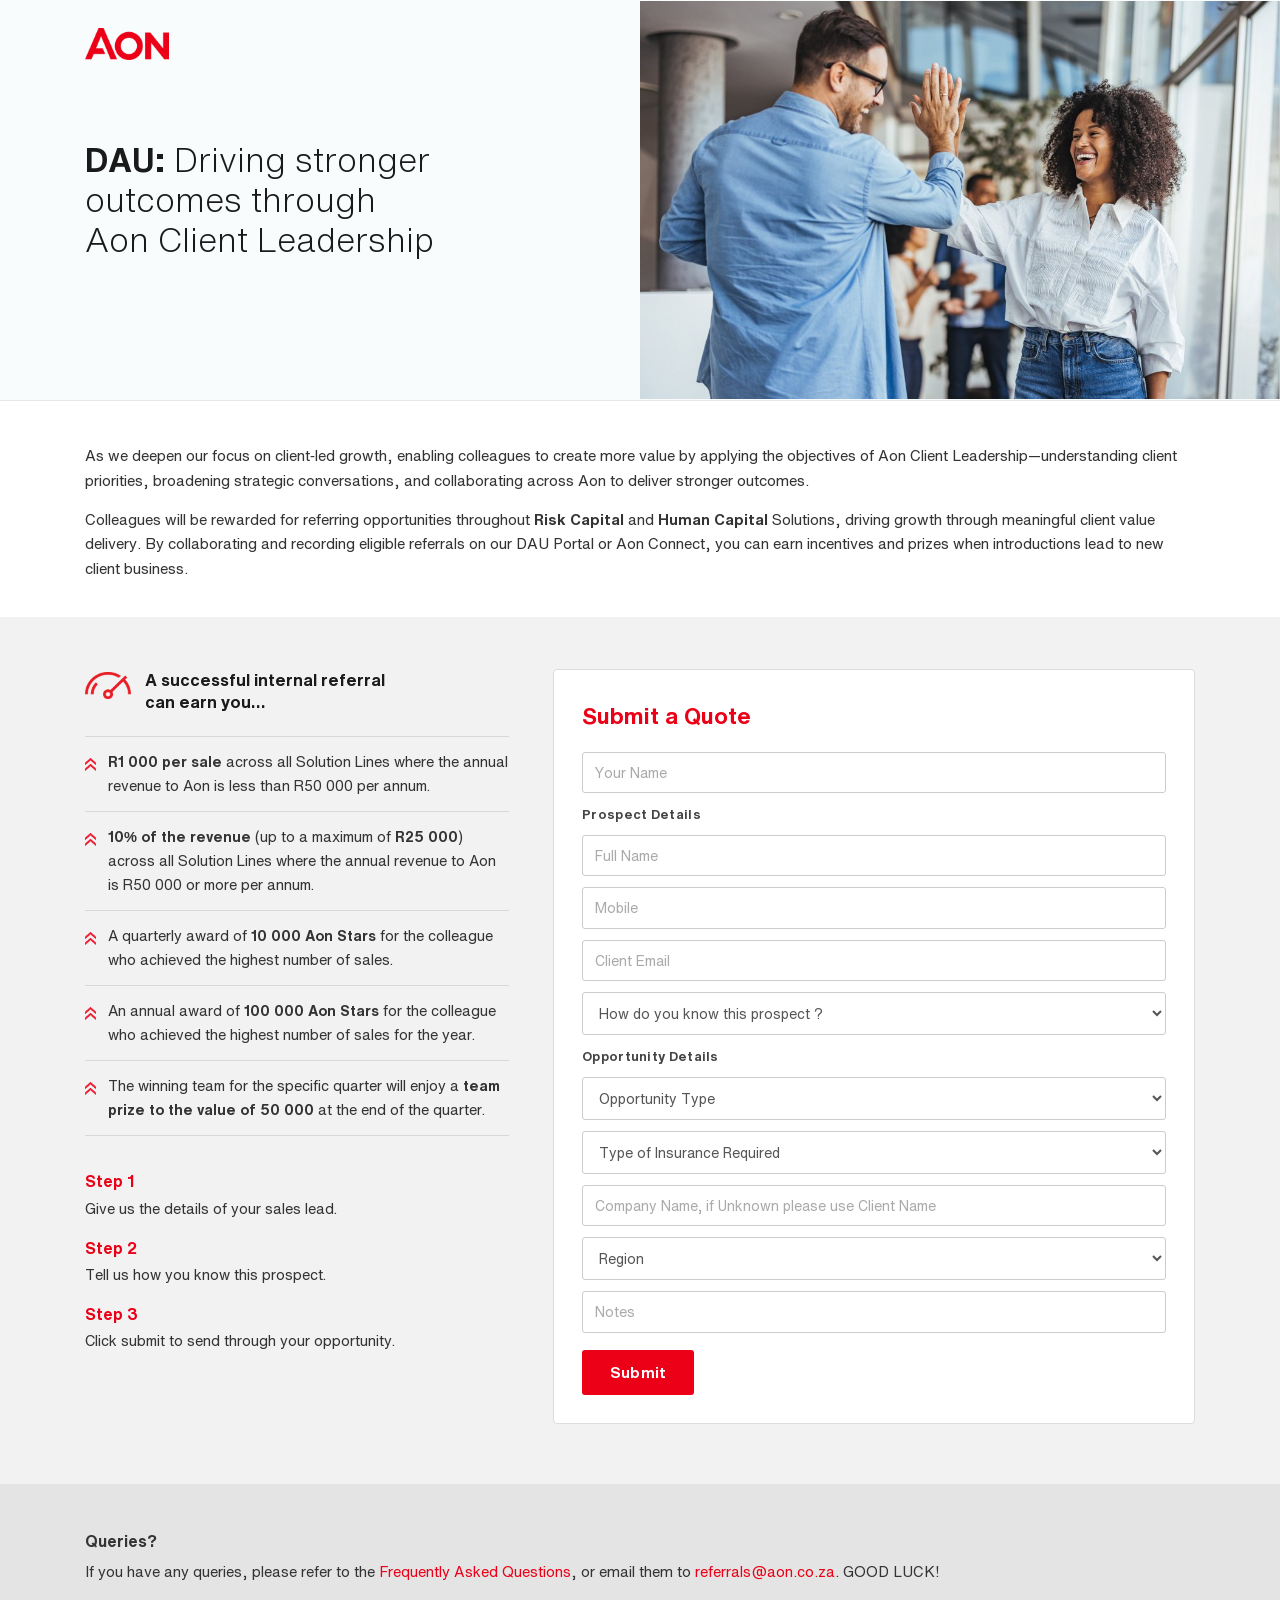
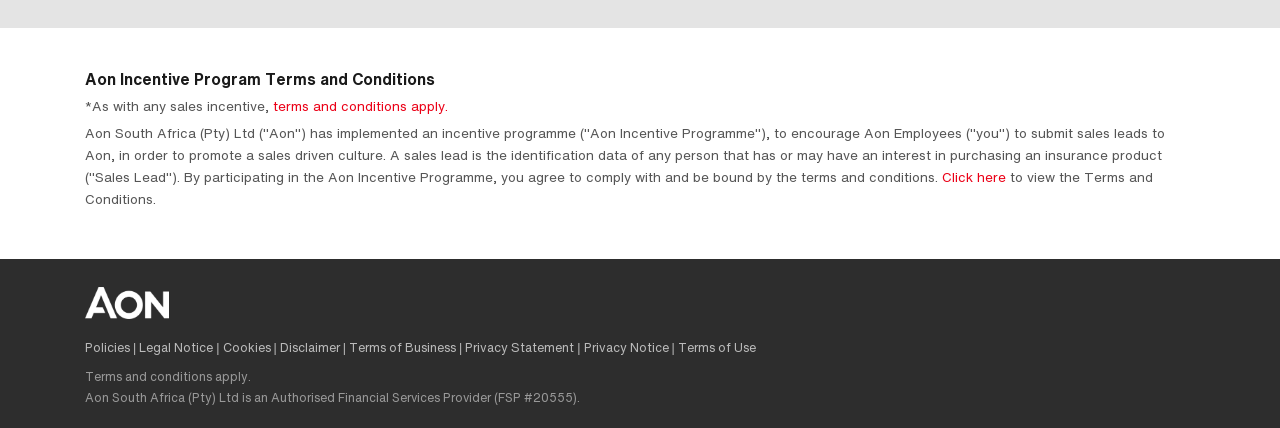
==== commit 181f5b9a: "Convert meter and arrow icons from SVG to PNG" ====
--- a/index.html
+++ b/index.html
@@ -512,7 +512,7 @@
 
         <div class="benefits-header">
           <div class="speedometer-wrap">
-            <img src="images/meter-dau-icon-1.svg" alt="" width="46">
+            <img src="images/meter-dau-icon-1.png" alt="" width="46">
           </div>
           <div class="benefits-title">A successful internal referral<br>can earn you…</div>
         </div>
@@ -520,31 +520,31 @@
         <ul class="benefit-list">
           <li>
             <span class="chevron-wrap">
-              <img src="images/arrow-dau-icon-2.svg" alt="" width="11">
+              <img src="images/arrow-dau-icon-2.png" alt="" width="11">
             </span>
             <div><strong>R1 000 per sale</strong> across all Solution Lines where the annual revenue to Aon is less than R50 000 per annum.</div>
           </li>
           <li>
             <span class="chevron-wrap">
-              <img src="images/arrow-dau-icon-2.svg" alt="" width="11">
+              <img src="images/arrow-dau-icon-2.png" alt="" width="11">
             </span>
             <div><strong>10% of the revenue</strong> (up to a maximum of <strong>R25 000</strong>) across all Solution Lines where the annual revenue to Aon is R50 000 or more per annum.</div>
           </li>
           <li>
             <span class="chevron-wrap">
-              <img src="images/arrow-dau-icon-2.svg" alt="" width="11">
+              <img src="images/arrow-dau-icon-2.png" alt="" width="11">
             </span>
             <div>A quarterly award of <strong>10 000 Aon Stars</strong> for the colleague who achieved the highest number of sales.</div>
           </li>
           <li>
             <span class="chevron-wrap">
-              <img src="images/arrow-dau-icon-2.svg" alt="" width="11">
+              <img src="images/arrow-dau-icon-2.png" alt="" width="11">
             </span>
             <div>An annual award of <strong>100 000 Aon Stars</strong> for the colleague who achieved the highest number of sales for the year.</div>
           </li>
           <li>
             <span class="chevron-wrap">
-              <img src="images/arrow-dau-icon-2.svg" alt="" width="11">
+              <img src="images/arrow-dau-icon-2.png" alt="" width="11">
             </span>
             <div>The winning team for the specific quarter will enjoy a <strong>team prize to the value of 50 000</strong> at the end of the quarter.</div>
           </li>
